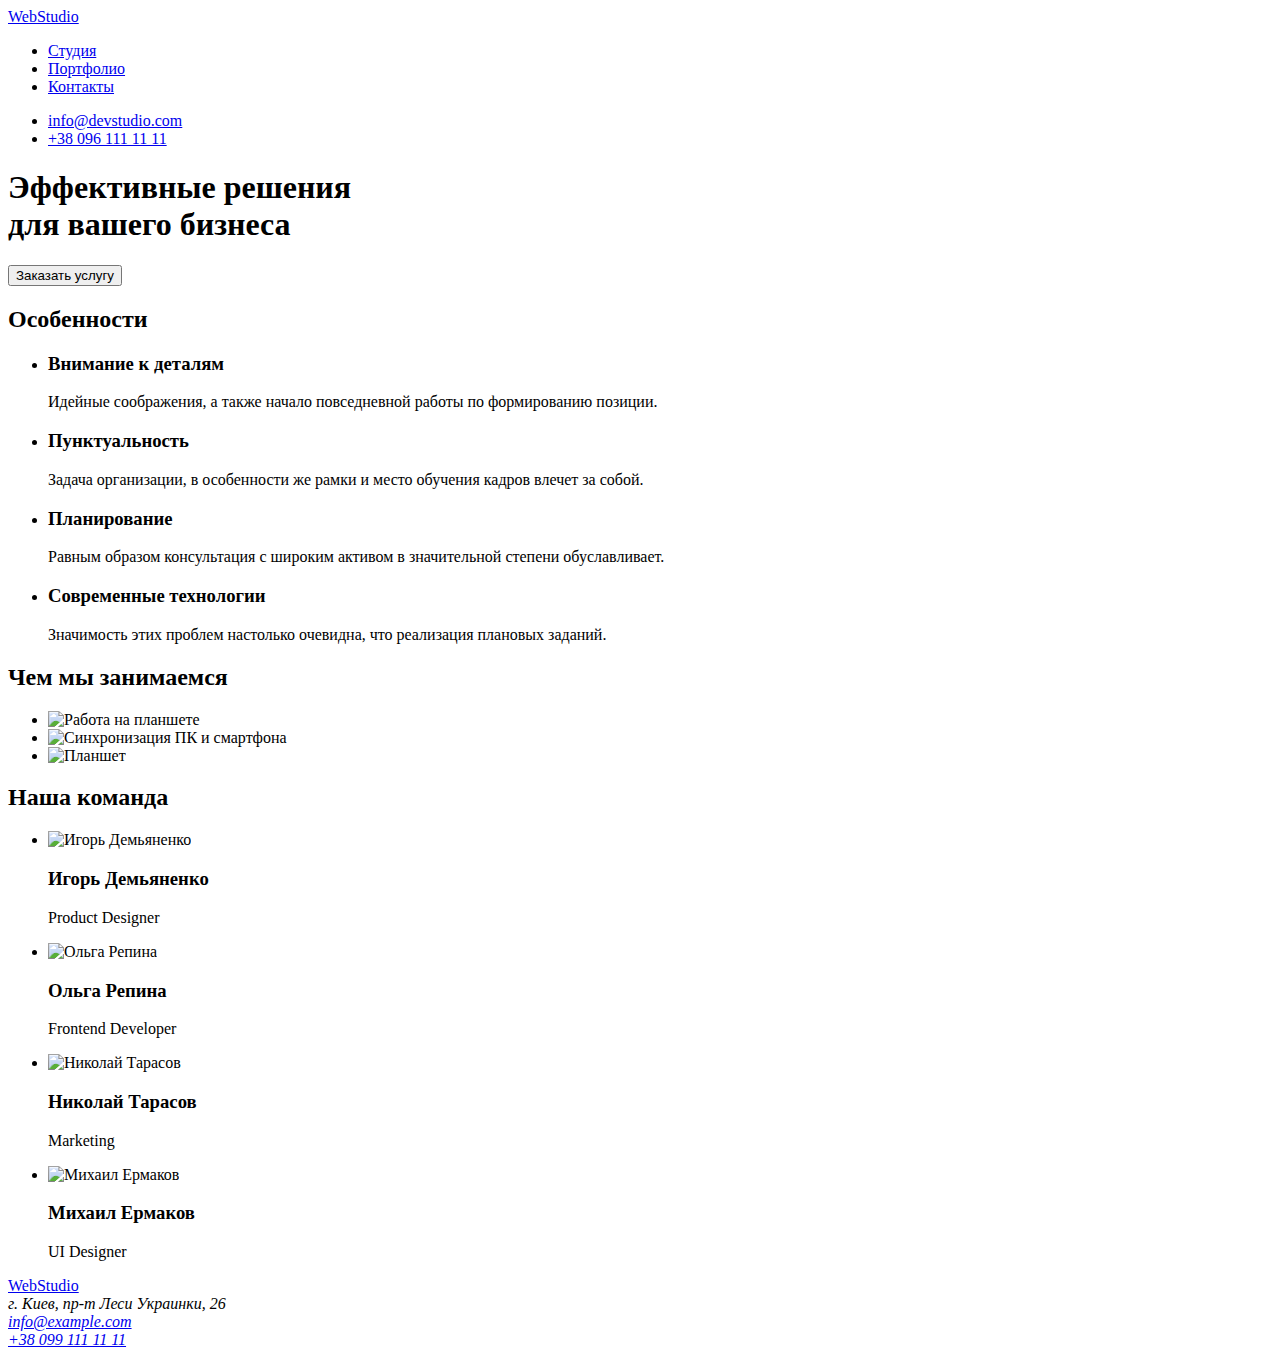
==== index.html @ f069e89f "Create index.html" ====
<!DOCTYPE html>
<html lang="ru">
<head>
    <meta charset="UTF-8">
    <meta http-equiv="X-UA-Compatible" content="IE=edge">
    <meta name="viewport" content="width=device-width, initial-scale=1.0">
    <title>Home Work 01</title>
</head>
<body>
    <!--хедер-->
    <header>
       <nav> 
           <a lang="en" href="/">WebStudio</a>
            <ul>
            <li><a href="/">Студия</a></li>
            <li><a href="/">Портфолио</a></li>
            <li><a href="/">Контакты</a></li>
            </ul>
        </nav>
        <ul>
            <li><a lang="en" href="mailto:info@devstudio.com">info@devstudio.com</a></li>
            <li><a href="tel:+380961111111">+38 096 111 11 11</a></li>
        </ul>
    </header>

    <!--уникальный контент-->
    <main>  

    <!-- баннер -->
    <div>
            <h1>Эффективные решения<br>
                для вашего бизнеса</h1>
            <button type="button">Заказать услугу</button>
    </div>

<!-- Особенности -->
    <section>
        <h2>Особенности</h2>
    <ul>
        <li>
            <h3>Внимание к деталям</h3>
            <p>Идейные соображения, а также начало повседневной работы по формированию позиции.</p>
        </li>
        <li>
            <h3>Пунктуальность</h3>
            <p>Задача организации, в особенности же рамки и место обучения кадров влечет за собой.</p>
        </li>
        <li>
            <h3>Планирование</h3>
            <p>Равным образом консультация с широким активом в значительной степени обуславливает.</p>
        </li>
        <li>
            <h3>Современные технологии</h3>
            <p>Значимость этих проблем настолько очевидна, что реализация плановых заданий.</p>
        </li>
    </ul>
    </section>

<!-- Чем мы занимаемся -->
    <section>
        <h2>Чем мы занимаемся</h2>
        <ul>
            <li>
                <img src="./images/box-1.jpeg" alt="Работа на планшете" width="370">
            </li>
            <li>
                <img src="./images/box-2.jpeg" alt="Синхронизация ПК и смартфона" width="370">
            </li>
            <li>
                <img src="./images/box-3.jpeg" alt="Планшет" width="370">
            </li>
        </ul>
    </section>

<!-- Наша команда -->
    <section>
        <h2>Наша команда</h2>
        <ul>
            <li>
                <img src="./images/img-1.jpeg" alt="Игорь Демьяненко" width="270">
                <h3>Игорь Демьяненко</h3>
                <p lang="en">Product Designer</p>
            </li>
            <li>
                <img src="./images/img-2.jpeg" alt="Ольга Репина" width="270">
                <h3>Ольга Репина</h3>
                <p lang="en">Frontend Developer</p>
            </li>
            <li>
                <img src="./images/img-3.jpeg" alt="Николай Тарасов" width="270">
                <h3>Николай Тарасов</h3>
                <p lang="en">Marketing</p>
            </li>
            <li>
                <img src="./images/img-4.jpeg" alt="Михаил Ермаков" width="270">
                <h3>Михаил Ермаков</h3>
                <p lang="en">UI Designer</p>
            </li>
        </ul>
    </section>
  </main>

    <!-- Подвал -->
    <footer>
        <a lang="en" href="/">WebStudio</a>
        <address>
            г. Киев, пр-т Леси Украинки, 26
        </address>
        <address>
            <a href="mailto:info@example.com">info@example.com</a><br>
            <a href="tel:+380991111111">+38 099 111 11 11</a>
        </address>
    </footer>


</body>
</html>
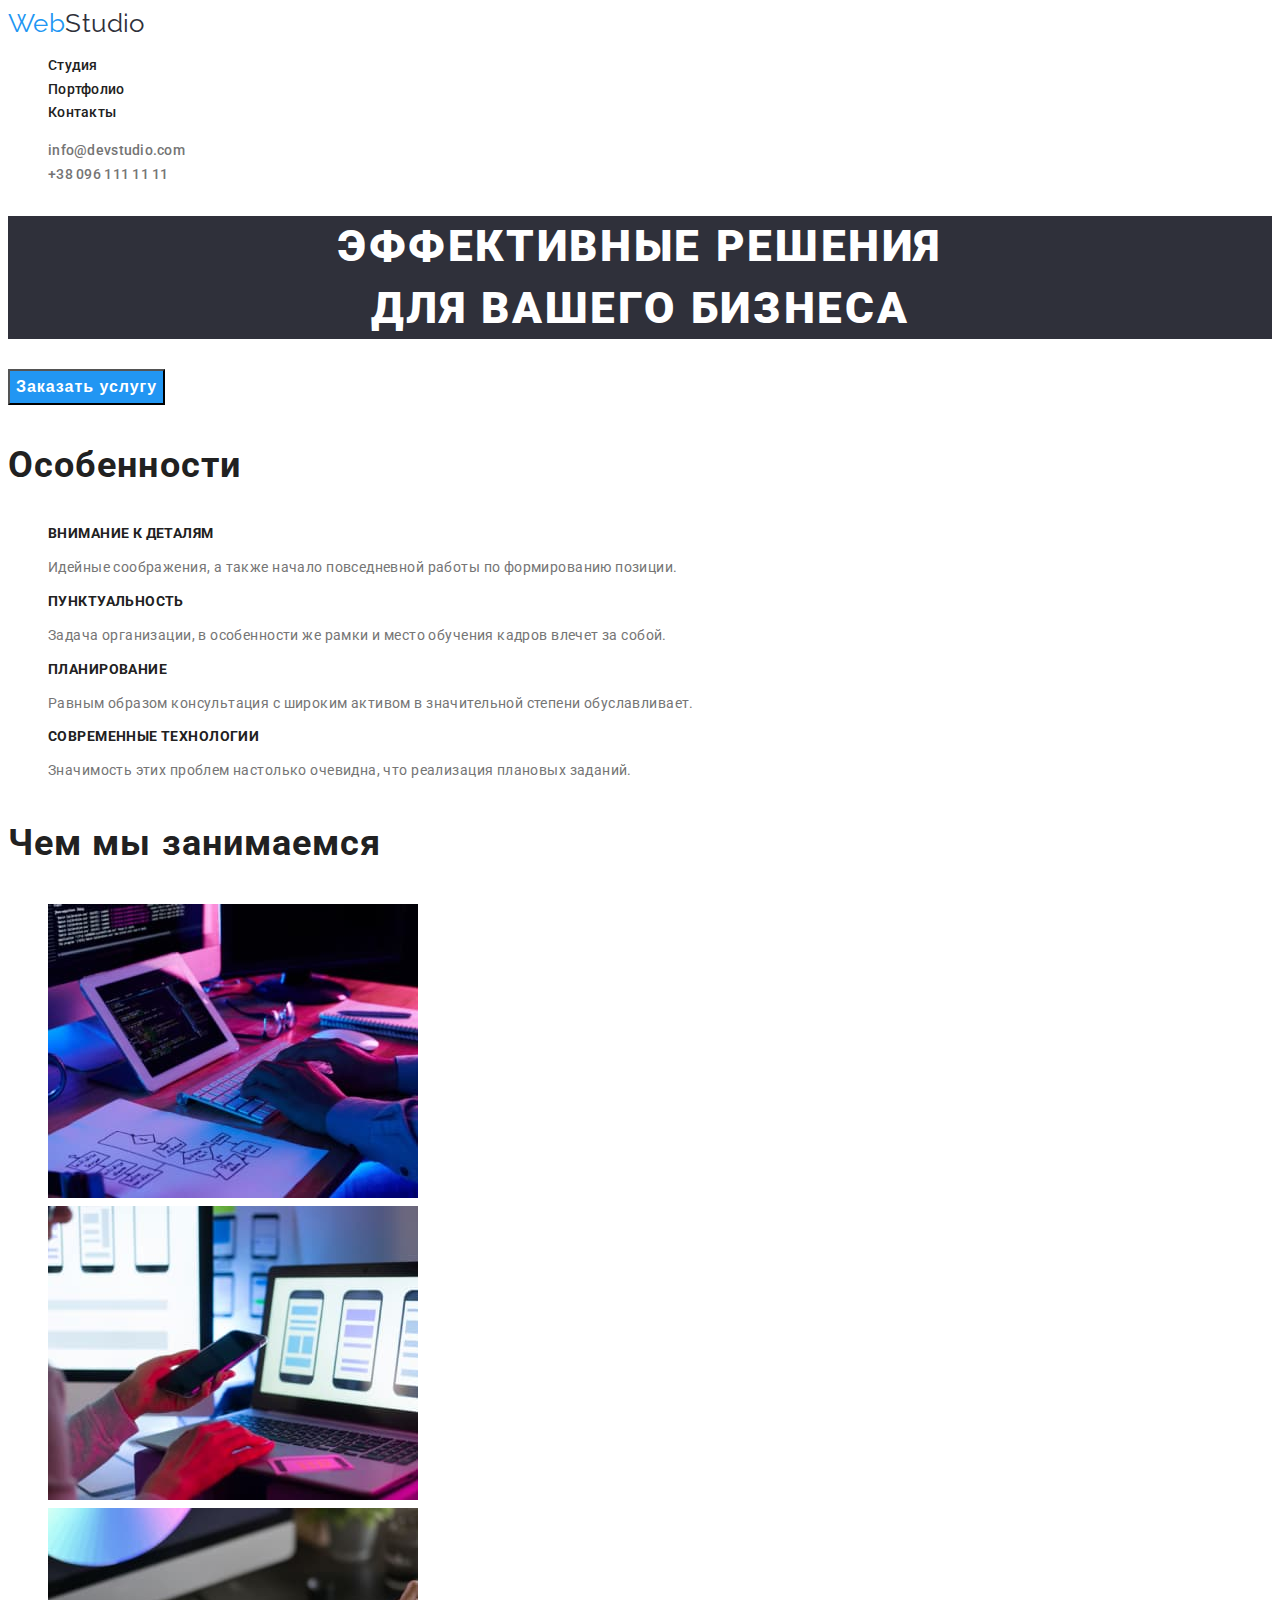
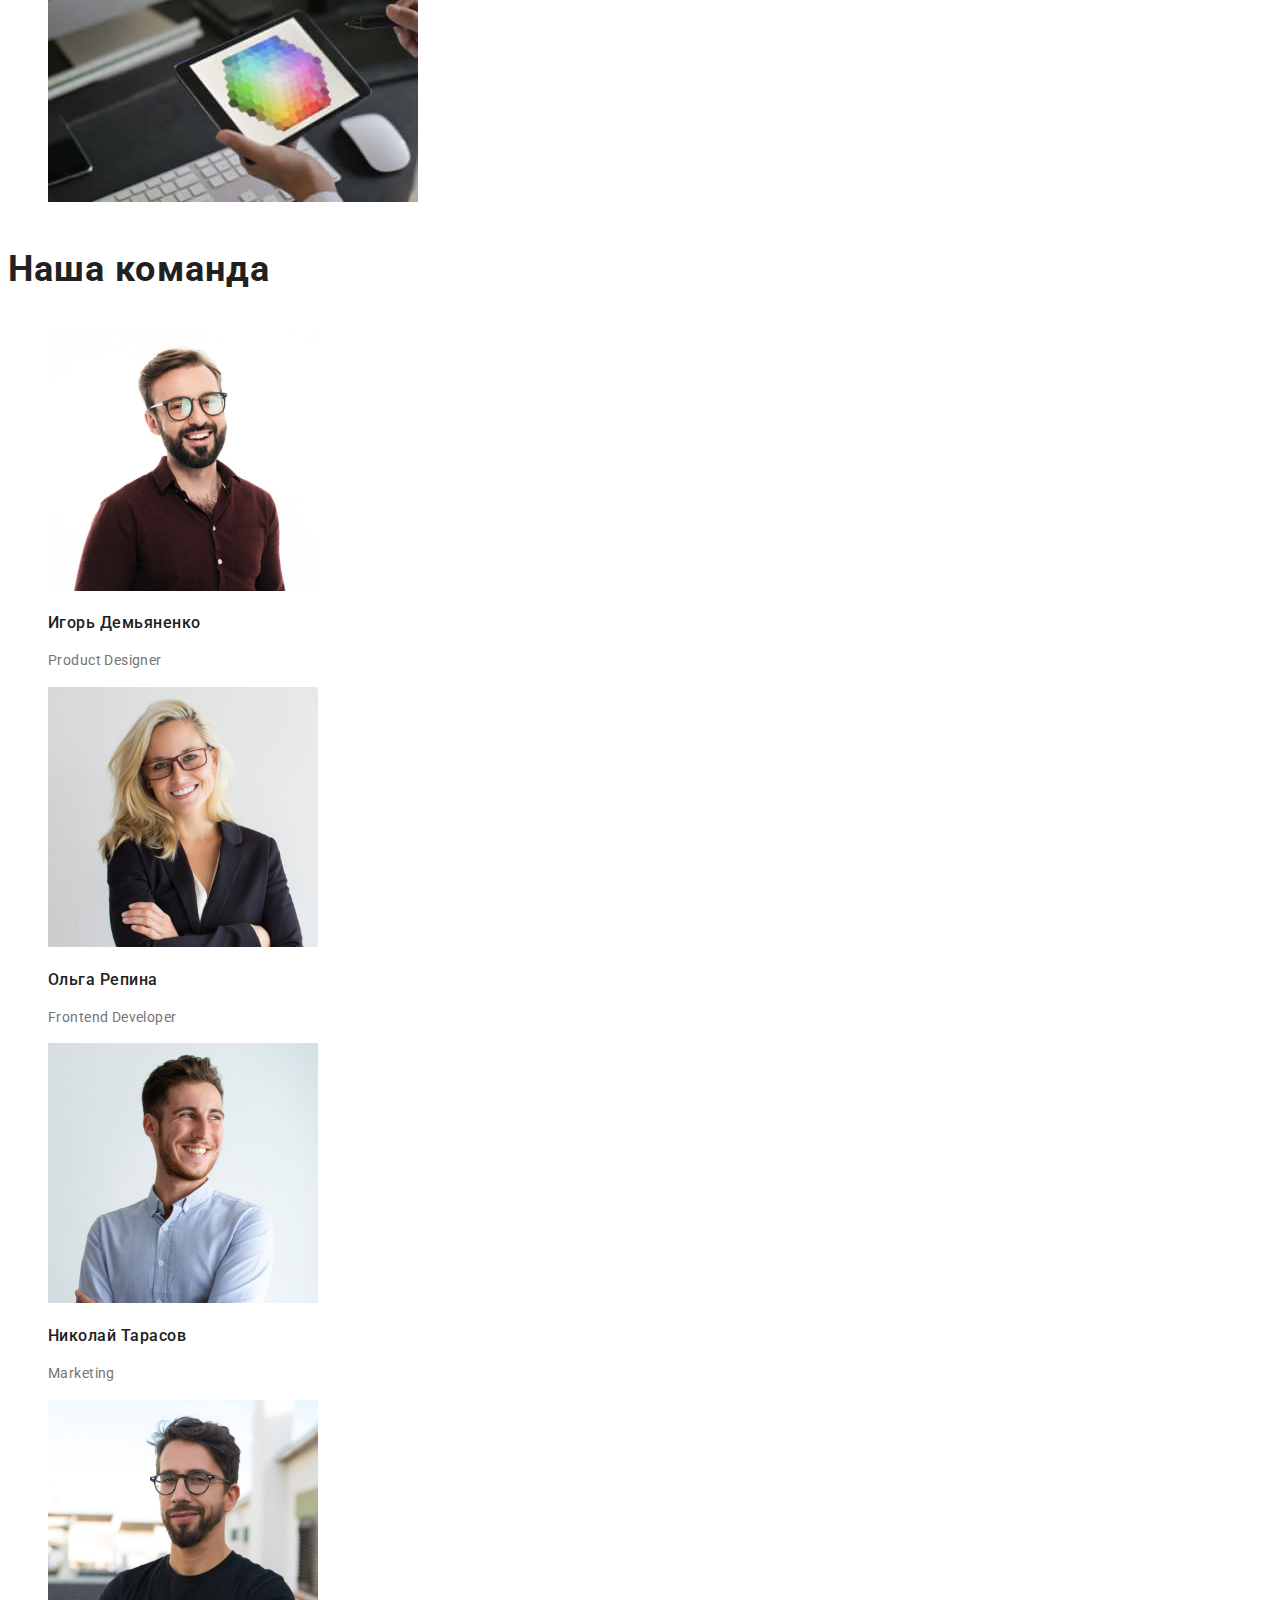
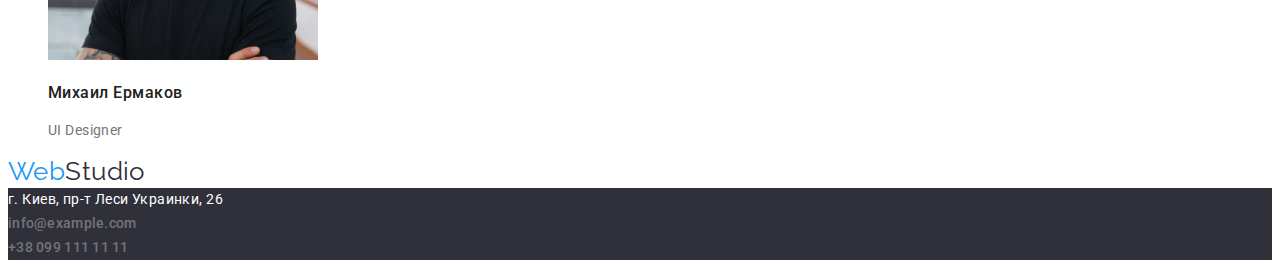
==== commit c9ad2fca: "создала стили" ====
--- a/index.html
+++ b/index.html
@@ -4,62 +4,65 @@
     <meta charset="UTF-8">
     <meta http-equiv="X-UA-Compatible" content="IE=edge">
     <meta name="viewport" content="width=device-width, initial-scale=1.0">
-    <title>Home Work 01</title>
+    <title>WebStudio студия дизайна</title>
+    <link href="https://fonts.googleapis.com/css2?family=Raleway:wght@700&family=Roboto:wght@400;500;700;900&display=swap"
+        rel="stylesheet">
+    <link rel="stylesheet" href="./styles/styles.css">
 </head>
 <body>
     <!--хедер-->
-    <header>
-       <nav> 
-           <a lang="en" href="/">WebStudio</a>
-            <ul>
-            <li><a href="/">Студия</a></li>
-            <li><a href="/">Портфолио</a></li>
-            <li><a href="/">Контакты</a></li>
+    <header class="header">
+       <nav class="nav"> 
+           <a class="logo" lang="en" href="index.html"><span>Web</span>Studio</a>
+            <ul class="nav-list">
+            <li><a class="nav-link" href="">Студия</a></li>
+            <li><a class="nav-link" href="./gallery.html">Портфолио</a></li>
+            <li><a class="nav-link" href="">Контакты</a></li>
             </ul>
         </nav>
-        <ul>
-            <li><a lang="en" href="mailto:info@devstudio.com">info@devstudio.com</a></li>
-            <li><a href="tel:+380961111111">+38 096 111 11 11</a></li>
+        <ul class="nav-contact">
+            <li><a class="nav-link" lang="en" href="mailto:info@devstudio.com">info@devstudio.com</a></li>
+            <li><a class="nav-link" href="tel:+380961111111">+38 096 111 11 11</a></li>
         </ul>
     </header>
 
     <!--уникальный контент-->
     <main>  
 
-    <!-- баннер -->
-    <div>
-            <h1>Эффективные решения<br>
+    <!-- баннер герой -->
+    <div class="banner">
+            <h1 class="title">Эффективные решения<br>
                 для вашего бизнеса</h1>
-            <button type="button">Заказать услугу</button>
+            <button class="bbutton" type="button">Заказать услугу</button>
     </div>
 
 <!-- Особенности -->
-    <section>
-        <h2>Особенности</h2>
-    <ul>
+    <section class="section">
+        <h2 class="section-title">Особенности</h2>
+    <ul class="list">
         <li>
-            <h3>Внимание к деталям</h3>
+            <h3 class="sec-title">Внимание к деталям</h3>
             <p>Идейные соображения, а также начало повседневной работы по формированию позиции.</p>
         </li>
         <li>
-            <h3>Пунктуальность</h3>
+            <h3 class="sec-title">Пунктуальность</h3>
             <p>Задача организации, в особенности же рамки и место обучения кадров влечет за собой.</p>
         </li>
         <li>
-            <h3>Планирование</h3>
+            <h3 class="sec-title">Планирование</h3>
             <p>Равным образом консультация с широким активом в значительной степени обуславливает.</p>
         </li>
         <li>
-            <h3>Современные технологии</h3>
+            <h3 class="sec-title">Современные технологии</h3>
             <p>Значимость этих проблем настолько очевидна, что реализация плановых заданий.</p>
         </li>
     </ul>
     </section>
 
 <!-- Чем мы занимаемся -->
-    <section>
-        <h2>Чем мы занимаемся</h2>
-        <ul>
+    <section class="section">
+        <h2 class="section-title">Чем мы занимаемся</h2>
+        <ul class="list">
             <li>
                 <img src="./images/box-1.jpeg" alt="Работа на планшете" width="370">
             </li>
@@ -73,27 +76,27 @@
     </section>
 
 <!-- Наша команда -->
-    <section>
-        <h2>Наша команда</h2>
-        <ul>
+    <section class="section">
+        <h2 class="section-title">Наша команда</h2>
+        <ul class="list">
             <li>
                 <img src="./images/img-1.jpeg" alt="Игорь Демьяненко" width="270">
-                <h3>Игорь Демьяненко</h3>
+                <h3 class="team-title">Игорь Демьяненко</h3>
                 <p lang="en">Product Designer</p>
             </li>
             <li>
                 <img src="./images/img-2.jpeg" alt="Ольга Репина" width="270">
-                <h3>Ольга Репина</h3>
+                <h3 class="team-title">Ольга Репина</h3>
                 <p lang="en">Frontend Developer</p>
             </li>
             <li>
                 <img src="./images/img-3.jpeg" alt="Николай Тарасов" width="270">
-                <h3>Николай Тарасов</h3>
+                <h3 class="team-title">Николай Тарасов</h3>
                 <p lang="en">Marketing</p>
             </li>
             <li>
                 <img src="./images/img-4.jpeg" alt="Михаил Ермаков" width="270">
-                <h3>Михаил Ермаков</h3>
+                <h3 class="team-title">Михаил Ермаков</h3>
                 <p lang="en">UI Designer</p>
             </li>
         </ul>
@@ -102,13 +105,13 @@
 
     <!-- Подвал -->
     <footer>
-        <a lang="en" href="/">WebStudio</a>
-        <address>
+        <a class="logo" lang="en" href="/"><span>Web</span>Studio</a>
+        <address class="contacts">
             г. Киев, пр-т Леси Украинки, 26
         </address>
-        <address>
-            <a href="mailto:info@example.com">info@example.com</a><br>
-            <a href="tel:+380991111111">+38 099 111 11 11</a>
+        <address class="contacts">
+            <a class="nav-link" href="mailto:info@example.com">info@example.com</a><br>
+            <a class="nav-link" href="tel:+380991111111">+38 099 111 11 11</a>
         </address>
     </footer>
 
--- a/styles/styles.css
+++ b/styles/styles.css
@@ -0,0 +1,163 @@
+:root {
+  --brand-color: #2196f3;
+  --brand-color-secondary: #2f303a;
+  --brand-color-third: #212121;
+  --text-color: #757575;
+  --brand-white: #ffffff;
+}
+/* общие стили */
+body {
+  font-family: "roboto", Arial, sans-serif;
+  font-style: normal;
+  font-weight: 400;
+  font-size: 14px;
+  line-height: 1.7;
+  letter-spacing: 0.03em;
+  color: var(--text-color);
+  background-color: var(--brand-white);
+}
+
+/* Главная страница */
+
+/* удаляю подчеркивания в тексте/ссылках */
+.logo,
+.nav-link,
+.contacts {
+  text-decoration: none;
+}
+
+/* удаляю маркеры в списках  */
+.nav-list,
+.nav-contact,
+.list {
+  list-style: none;
+}
+
+/* хедер */
+
+/* стиль лого */
+.logo {
+  font-family: "Raleway";
+  font-style: normal;
+  font-weight: 400;
+  font-size: 26px;
+  line-height: 1.2;
+  color: var(--brand-color-secondary);
+}
+.logo > span {
+  color: var(--brand-color);
+}
+/* цвета ссылок в навигации меню */
+.nav-contact .nav-link {
+  color: var(--text-color);
+}
+.nav-link {
+  font-family: Roboto;
+  font-style: normal;
+  font-weight: 500;
+  font-size: 14px;
+  line-height: 1.14;
+  letter-spacing: 0.02em;
+  color: var(--brand-color-third);
+  text-decoration: none;
+  cursor: pointer;
+}
+
+/* баннер герой*/
+.title {
+  font-weight: 900;
+  font-size: 44px;
+  line-height: 1.4;
+  text-align: center;
+  letter-spacing: 0.06em;
+  text-transform: uppercase;
+  color: var(--brand-white);
+  background-color: var(--brand-color-secondary);
+}
+.bbutton {
+  background-color: var(--brand-color);
+  font-weight: 700;
+  font-size: 16px;
+  line-height: 1.9;
+  letter-spacing: 0.06em;
+  color: var(--brand-white);
+  cursor: pointer;
+}
+/* особенности */
+.sec-title {
+  font-weight: 700;
+  font-size: 14px;
+  line-height: 1.14;
+  letter-spacing: 0.03em;
+  text-transform: uppercase;
+  color: var(--brand-color-third);
+}
+/* чем мы занимаемся */
+.section-title {
+  font-weight: bold;
+  font-size: 36px;
+  line-height: 1, 16;
+  letter-spacing: 0.03em;
+  color: var(--brand-color-third);
+}
+/* наша команда */
+.team-title {
+  font-weight: 500;
+  font-size: 16px;
+  line-height: 1.18;
+  letter-spacing: 0.03em;
+  color: var(--brand-color-third);
+}
+/* подвал */
+.contacts {
+  font-style: normal;
+  font-weight: 400;
+  font-size: 14px;
+  line-height: 1.71;
+  letter-spacing: 0.03em;
+  color: var(--brand-white);
+  background-color: var(--brand-color-secondary);
+}
+.contacts > .nav-link {
+  color: var(--text-color);
+}
+
+/* ссылки при наведении */
+.nav-link:hover,
+.nav-link:focus,
+.nav-link:active {
+  color: var(--brand-color);
+  cursor: pointer;
+}
+
+/* Страница портфолио */
+
+/* удаляю подчеркивания в тексте/ссылках */
+.filtr-link,
+.portfolio-link {
+  text-decoration: none;
+}
+
+.filtr-link {
+  font-weight: 500;
+  font-size: 16px;
+  line-height: 1.63;
+  letter-spacing: 0.03em;
+  color: var(--brand-color-third);
+}
+.filtr-link:active,
+.filtr-link:hover,
+.filtr-link:focus {
+  background-color: var(--brand-color);
+  color: var(--brand-white);
+}
+.portfolio-link {
+  color: inherit;
+}
+.portfolio-title {
+  font-weight: 700;
+  font-size: 18px;
+  line-height: 2;
+  letter-spacing: 0.06em;
+  color: var(--brand-color-third);
+}
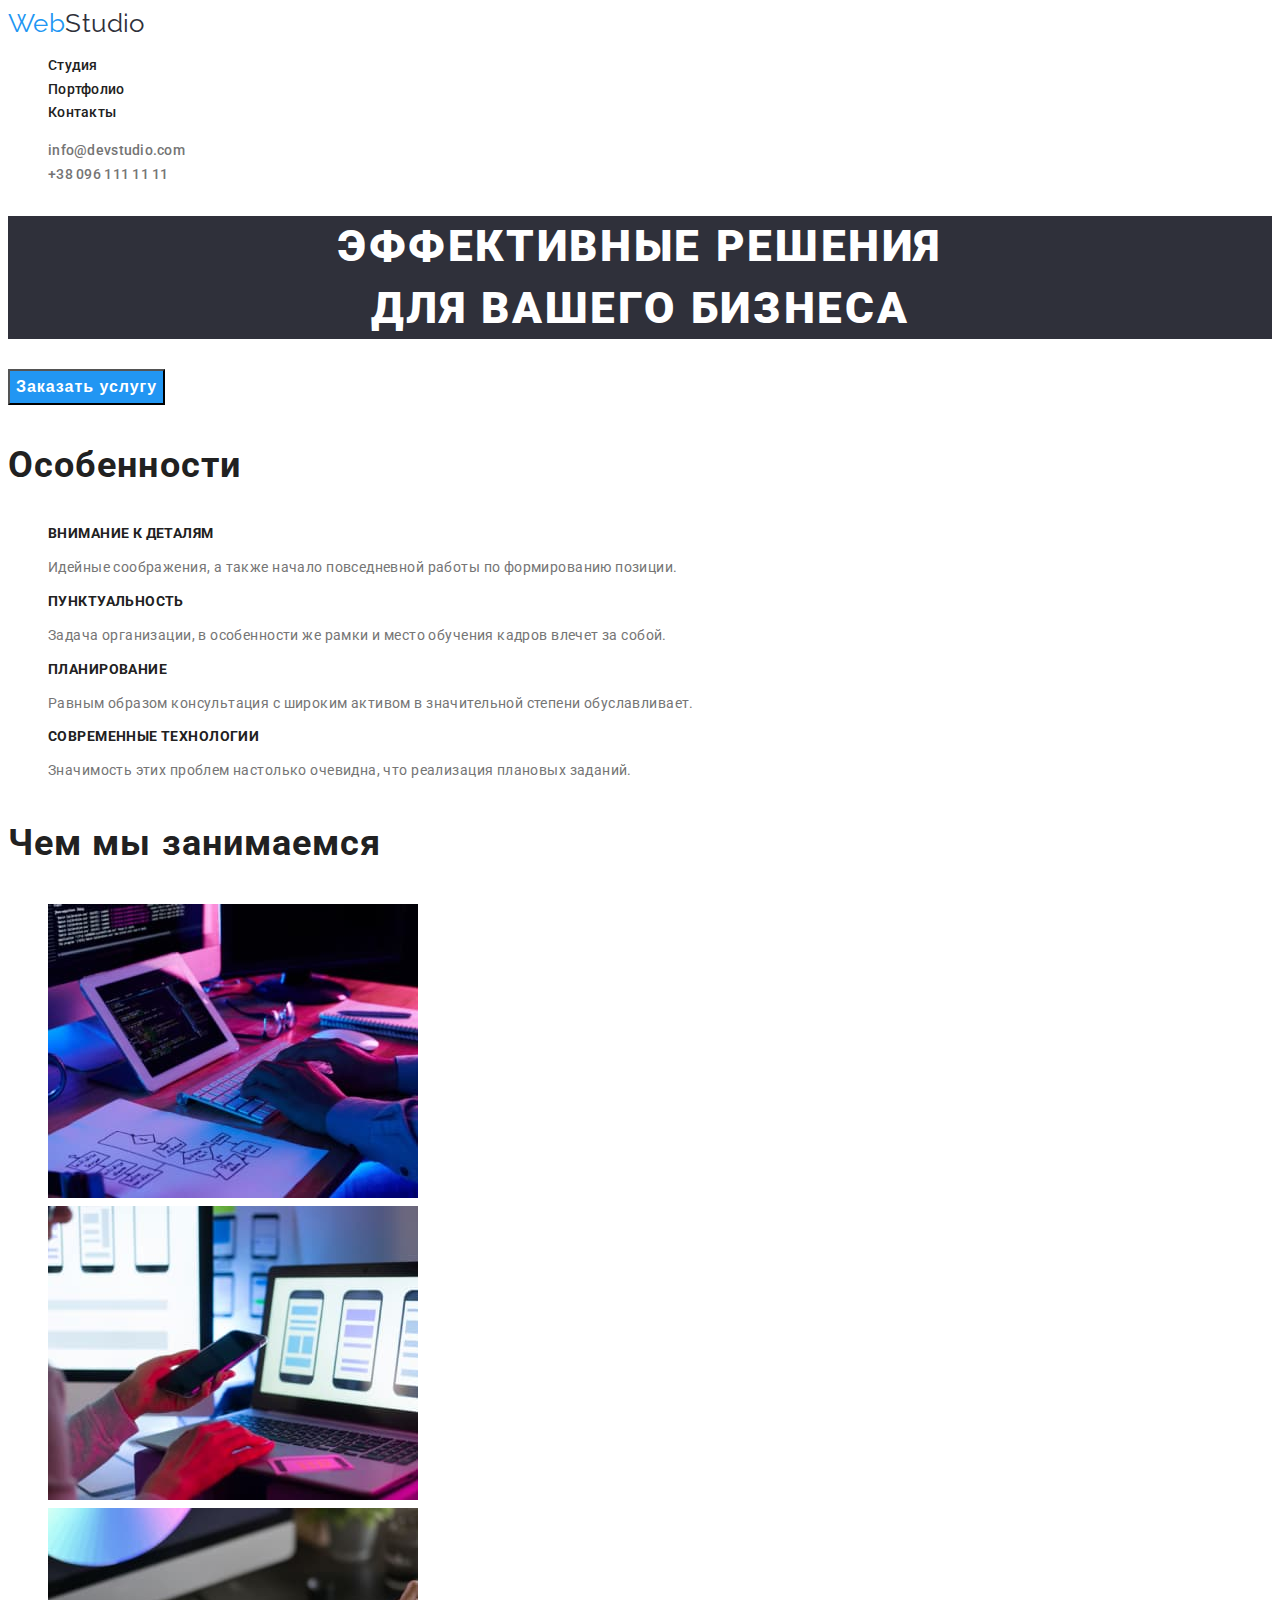
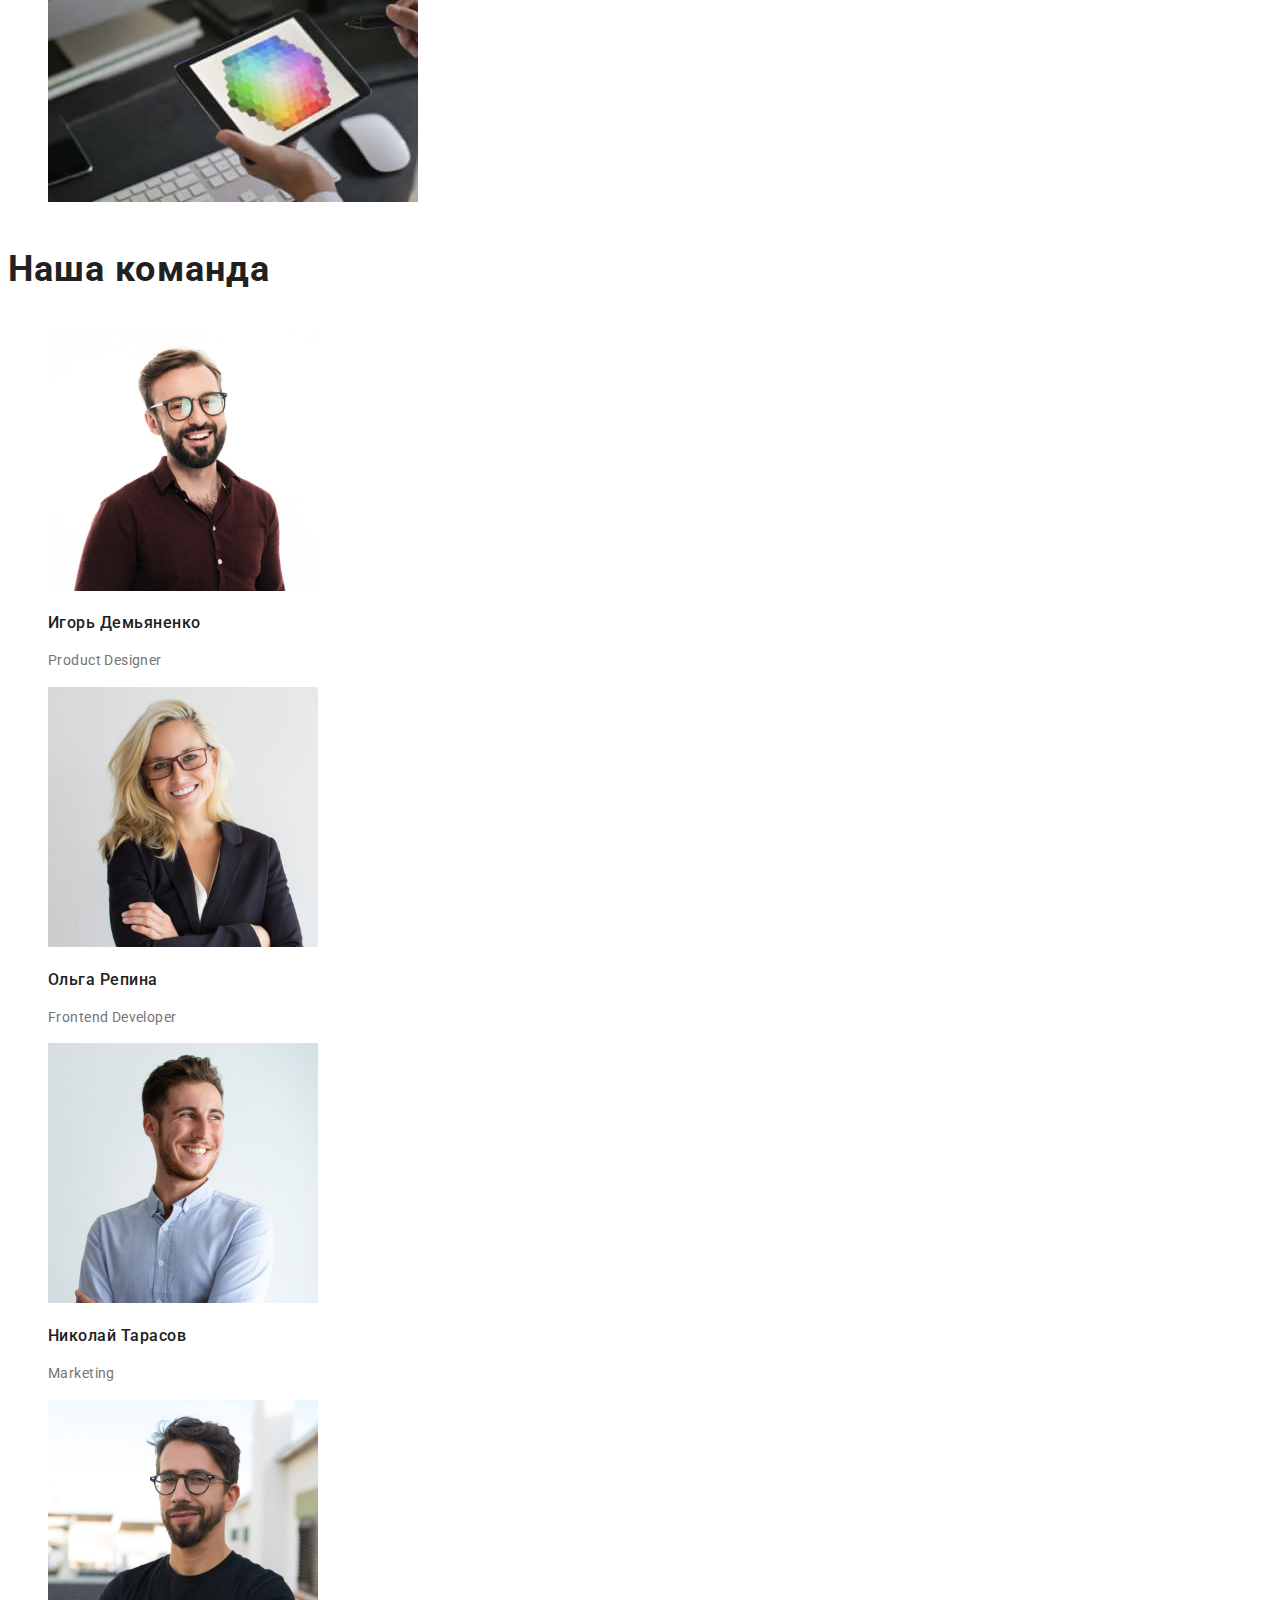
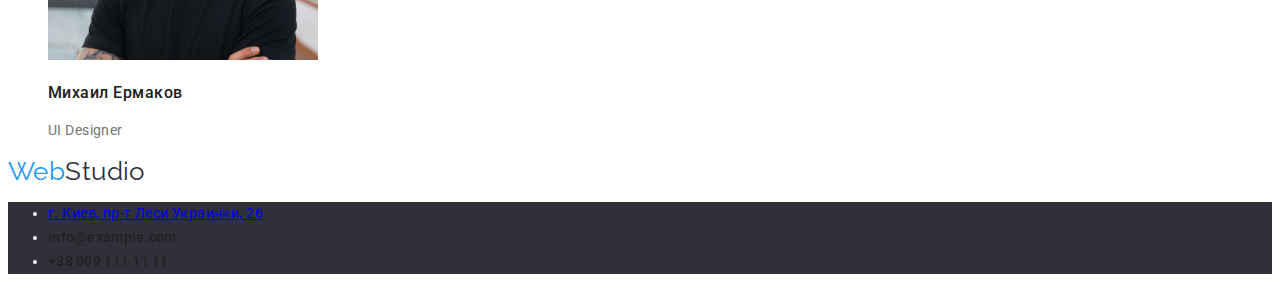
==== commit cb56a737: "Update index.html" ====
--- a/index.html
+++ b/index.html
@@ -16,7 +16,7 @@
            <a class="logo" lang="en" href="index.html"><span>Web</span>Studio</a>
             <ul class="nav-list">
             <li><a class="nav-link" href="">Студия</a></li>
-            <li><a class="nav-link" href="./gallery.html">Портфолио</a></li>
+            <li><a class="nav-link" href="./portfolio.html">Портфолио</a></li>
             <li><a class="nav-link" href="">Контакты</a></li>
             </ul>
         </nav>
@@ -30,11 +30,11 @@
     <main>  
 
     <!-- баннер герой -->
-    <div class="banner">
+    <section class="banner">
             <h1 class="title">Эффективные решения<br>
                 для вашего бизнеса</h1>
             <button class="bbutton" type="button">Заказать услугу</button>
-    </div>
+    </section>
 
 <!-- Особенности -->
     <section class="section">
@@ -107,11 +107,12 @@
     <footer>
         <a class="logo" lang="en" href="/"><span>Web</span>Studio</a>
         <address class="contacts">
-            г. Киев, пр-т Леси Украинки, 26
-        </address>
-        <address class="contacts">
-            <a class="nav-link" href="mailto:info@example.com">info@example.com</a><br>
-            <a class="nav-link" href="tel:+380991111111">+38 099 111 11 11</a>
+            <ul>
+                <li><a href="/">г. Киев, пр-т Леси Украинки, 26</a></li>
+                <li><a class="nav-link" href="mailto:info@example.com">info@example.com</a></li>
+                <li><a class="nav-link" href="tel:+380991111111">+38 099 111 11 11</a></li>
+            </ul>
+            
         </address>
     </footer>
 
--- a/styles/styles.css
+++ b/styles/styles.css
@@ -161,3 +161,8 @@
   letter-spacing: 0.06em;
   color: var(--brand-color-third);
 }
+.portfolio-title:active,
+.portfolio-title:hover,
+.portfolio-title:focus {
+  color: var(--brand-color);
+}
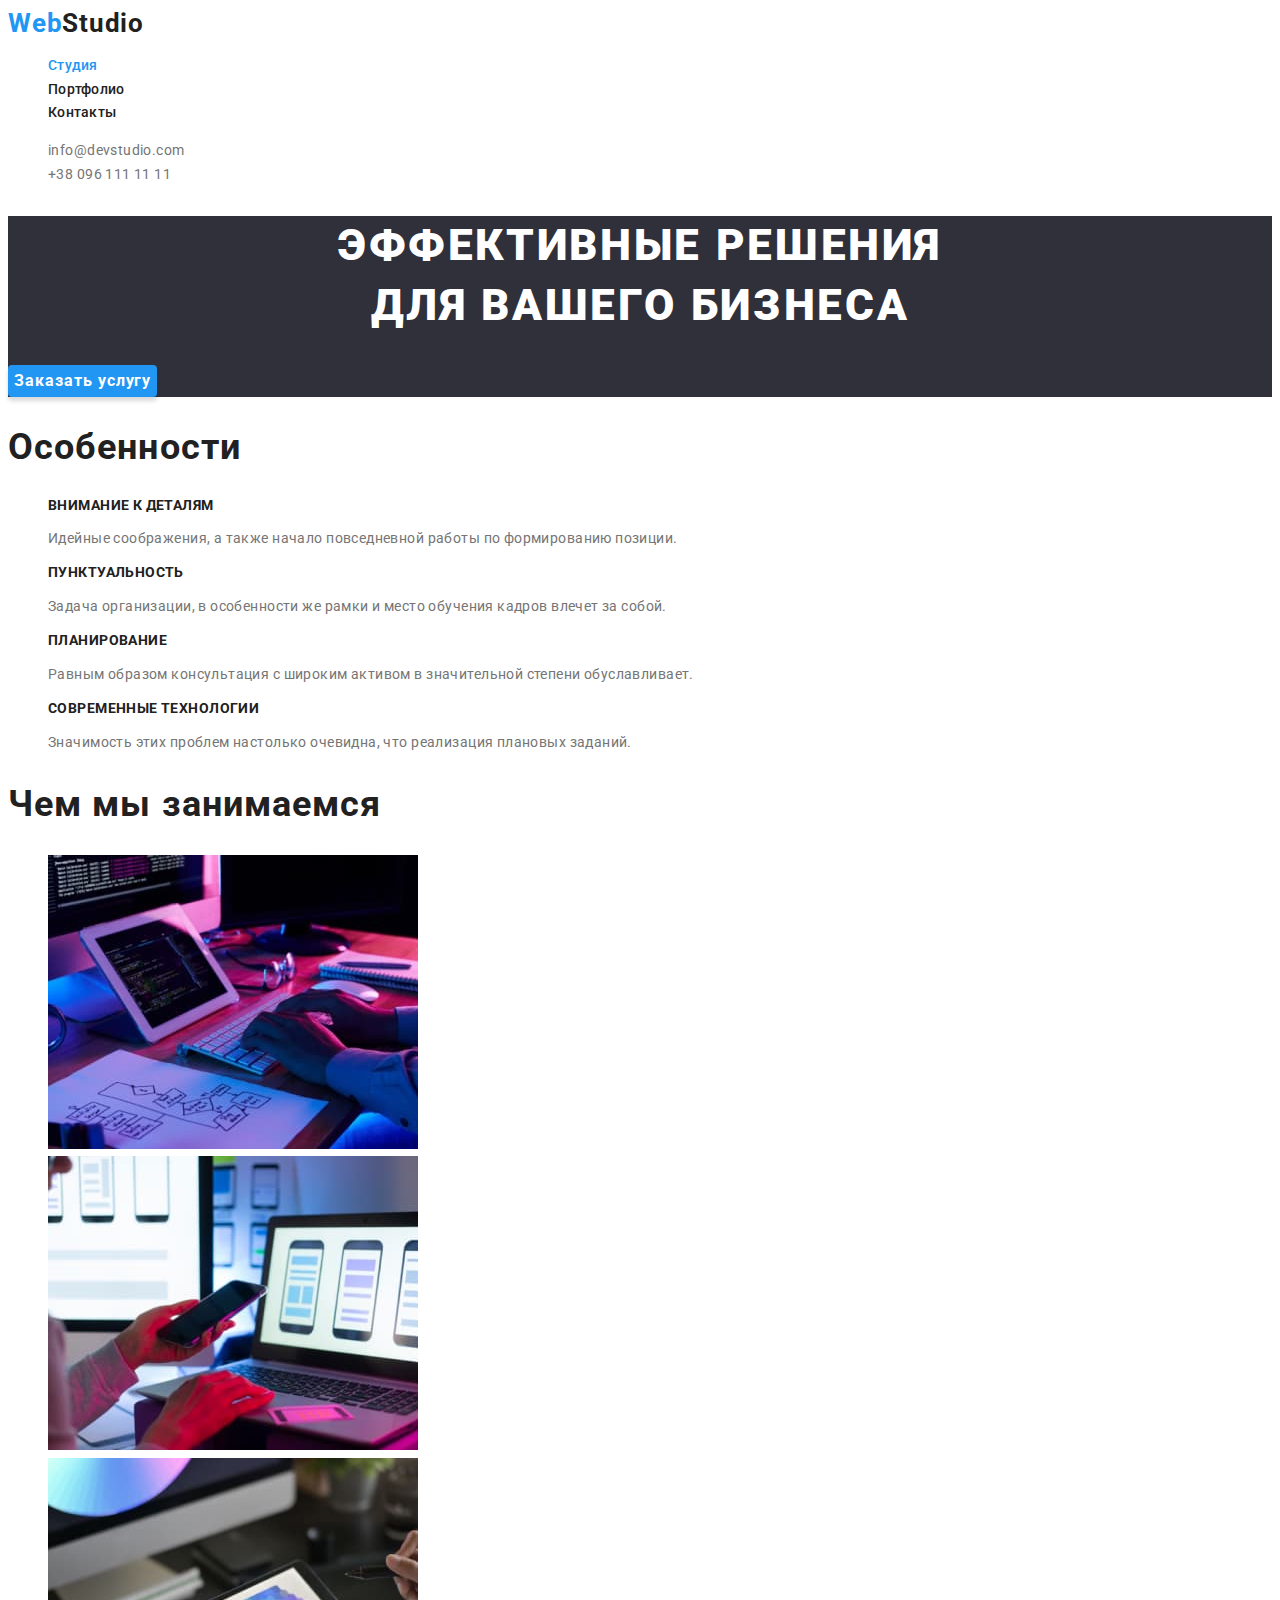
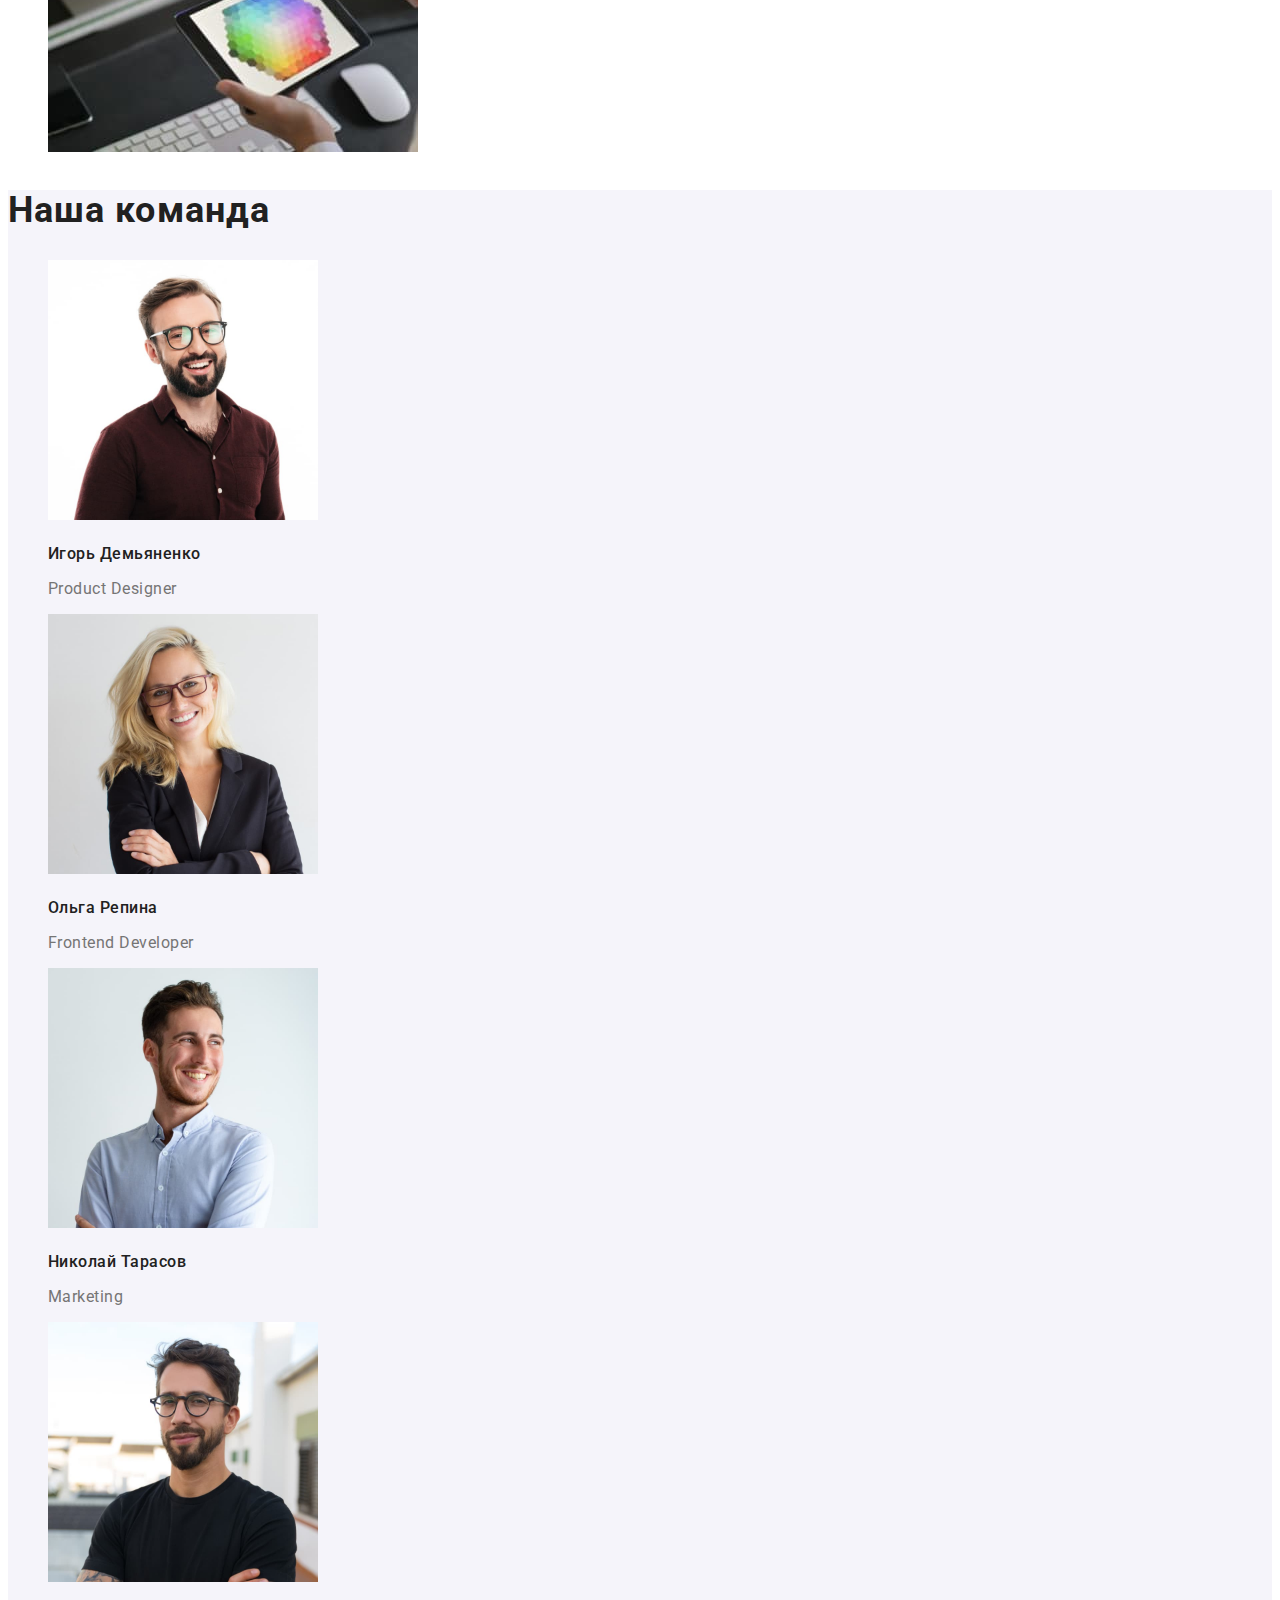
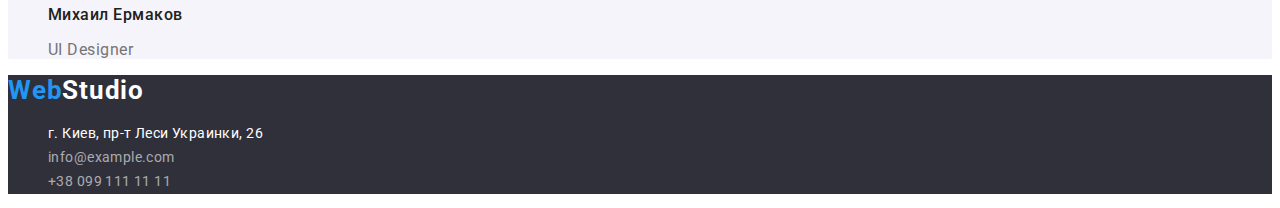
==== commit e8c3d53b: "Update index.html" ====
--- a/index.html
+++ b/index.html
@@ -7,22 +7,22 @@
     <title>WebStudio студия дизайна</title>
     <link href="https://fonts.googleapis.com/css2?family=Raleway:wght@700&family=Roboto:wght@400;500;700;900&display=swap"
         rel="stylesheet">
-    <link rel="stylesheet" href="./styles/styles.css">
+    <link rel="stylesheet" href="./css/styles.css">
 </head>
 <body>
     <!--хедер-->
     <header class="header">
-       <nav class="nav"> 
+       <nav class="navmenu"> 
            <a class="logo" lang="en" href="index.html"><span>Web</span>Studio</a>
-            <ul class="nav-list">
-            <li><a class="nav-link" href="">Студия</a></li>
-            <li><a class="nav-link" href="./portfolio.html">Портфолио</a></li>
-            <li><a class="nav-link" href="">Контакты</a></li>
+            <ul class="list">
+            <li><a class="link current" href="index.html">Студия</a></li>
+            <li><a class="link" href="./portfolio.html">Портфолио</a></li>
+            <li><a class="link" href="">Контакты</a></li>
             </ul>
         </nav>
-        <ul class="nav-contact">
-            <li><a class="nav-link" lang="en" href="mailto:info@devstudio.com">info@devstudio.com</a></li>
-            <li><a class="nav-link" href="tel:+380961111111">+38 096 111 11 11</a></li>
+        <ul class="list">
+            <li><a class="link" lang="en" href="mailto:info@devstudio.com">info@devstudio.com</a></li>
+            <li><a class="link" href="tel:+380961111111">+38 096 111 11 11</a></li>
         </ul>
     </header>
 
@@ -33,35 +33,35 @@
     <section class="banner">
             <h1 class="title">Эффективные решения<br>
                 для вашего бизнеса</h1>
-            <button class="bbutton" type="button">Заказать услугу</button>
+            <button class="order" type="button">Заказать услугу</button>
     </section>
 
 <!-- Особенности -->
     <section class="section">
-        <h2 class="section-title">Особенности</h2>
+        <h2 class="title">Особенности</h2>
     <ul class="list">
         <li>
-            <h3 class="sec-title">Внимание к деталям</h3>
-            <p>Идейные соображения, а также начало повседневной работы по формированию позиции.</p>
+            <h3 class="title h3">Внимание к деталям</h3>
+            <p  class="text">Идейные соображения, а также начало повседневной работы по формированию позиции.</p>
         </li>
         <li>
-            <h3 class="sec-title">Пунктуальность</h3>
-            <p>Задача организации, в особенности же рамки и место обучения кадров влечет за собой.</p>
+            <h3 class="title h3">Пунктуальность</h3>
+            <p  class="text">Задача организации, в особенности же рамки и место обучения кадров влечет за собой.</p>
         </li>
         <li>
-            <h3 class="sec-title">Планирование</h3>
-            <p>Равным образом консультация с широким активом в значительной степени обуславливает.</p>
+            <h3 class="title h3">Планирование</h3>
+            <p  class="text">Равным образом консультация с широким активом в значительной степени обуславливает.</p>
         </li>
         <li>
-            <h3 class="sec-title">Современные технологии</h3>
-            <p>Значимость этих проблем настолько очевидна, что реализация плановых заданий.</p>
+            <h3 class="title h3">Современные технологии</h3>
+            <p  class="text">Значимость этих проблем настолько очевидна, что реализация плановых заданий.</p>
         </li>
     </ul>
     </section>
 
 <!-- Чем мы занимаемся -->
     <section class="section">
-        <h2 class="section-title">Чем мы занимаемся</h2>
+        <h2 class="title">Чем мы занимаемся</h2>
         <ul class="list">
             <li>
                 <img src="./images/box-1.jpeg" alt="Работа на планшете" width="370">
@@ -76,41 +76,41 @@
     </section>
 
 <!-- Наша команда -->
-    <section class="section">
-        <h2 class="section-title">Наша команда</h2>
+    <section class="section  team">
+        <h2 class="title">Наша команда</h2>
         <ul class="list">
             <li>
                 <img src="./images/img-1.jpeg" alt="Игорь Демьяненко" width="270">
                 <h3 class="team-title">Игорь Демьяненко</h3>
-                <p lang="en">Product Designer</p>
+                <p class="text" lang="en">Product Designer</p>
             </li>
             <li>
                 <img src="./images/img-2.jpeg" alt="Ольга Репина" width="270">
                 <h3 class="team-title">Ольга Репина</h3>
-                <p lang="en">Frontend Developer</p>
+                <p class="text" lang="en">Frontend Developer</p>
             </li>
             <li>
                 <img src="./images/img-3.jpeg" alt="Николай Тарасов" width="270">
                 <h3 class="team-title">Николай Тарасов</h3>
-                <p lang="en">Marketing</p>
+                <p class="text" lang="en">Marketing</p>
             </li>
             <li>
                 <img src="./images/img-4.jpeg" alt="Михаил Ермаков" width="270">
                 <h3 class="team-title">Михаил Ермаков</h3>
-                <p lang="en">UI Designer</p>
+                <p class="text" lang="en">UI Designer</p>
             </li>
         </ul>
     </section>
   </main>
 
     <!-- Подвал -->
-    <footer>
+    <footer class="footer">
         <a class="logo" lang="en" href="/"><span>Web</span>Studio</a>
         <address class="contacts">
-            <ul>
-                <li><a href="/">г. Киев, пр-т Леси Украинки, 26</a></li>
-                <li><a class="nav-link" href="mailto:info@example.com">info@example.com</a></li>
-                <li><a class="nav-link" href="tel:+380991111111">+38 099 111 11 11</a></li>
+            <ul class="list">
+                <li><a class="street" href="/">г. Киев, пр-т Леси Украинки, 26</a></li>
+                <li><a class="link" href="mailto:info@example.com">info@example.com</a></li>
+                <li><a class="link" href="tel:+380991111111">+38 099 111 11 11</a></li>
             </ul>
             
         </address>
--- a/css/styles.css
+++ b/css/styles.css
@@ -0,0 +1,205 @@
+:root {
+  --brand-color: #2196f3;
+  --brand-color-secondary: #2f303a;
+  --brand-color-third: #212121;
+  --text-color: #757575;
+  --brand-white: #ffffff;
+}
+/* общие стили */
+body {
+  font-family: "Roboto", sans-serif;
+  font-style: normal;
+  font-weight: 400;
+  font-size: 14px;
+  line-height: 1.7;
+  letter-spacing: 0.03em;
+  color: var(--text-color);
+  background-color: var(--brand-white);
+}
+
+/* Главная страница */
+/* удаляю подчеркивания в тексте/ссылках */
+.link,
+.street,
+.logo,
+address {
+  text-decoration: none;
+  color: inherit;
+  font-family: inherit;
+  font-style: inherit;
+}
+.list {
+  list-style: none;
+}
+button {
+  cursor: pointer;
+}
+/* оформление логотипа  */
+
+.logo {
+  font-weight: bold;
+  font-size: 26px;
+  line-height: 1.19;
+  letter-spacing: 0.03em;
+  color: var(--brand-color-third);
+}
+.logo span {
+  color: var(--brand-color);
+}
+
+/* оформление меню хедера */
+.navmenu .link {
+  font-weight: 500;
+  font-size: 14px;
+  line-height: 16px;
+  letter-spacing: 0.02em;
+  color: var(--brand-color-third);
+}
+.header .link:active,
+.header .link:focus,
+.header .link:hover {
+  color: var(--brand-color);
+  cursor: pointer;
+}
+.link.current {
+  color: var(--brand-color);
+}
+
+/* Оформление Баннера  */
+.banner {
+  background-color: var(--brand-color-secondary);
+}
+/* заголовок баннера  */
+.banner .title {
+  font-weight: 900;
+  font-size: 44px;
+  line-height: 1.36;
+
+  text-align: center;
+  letter-spacing: 0.06em;
+  text-transform: uppercase;
+  color: var(--brand-white);
+}
+/* кнопка заказать на баннере  */
+.banner .order {
+  font-family: inherit;
+  font-weight: bold;
+  font-size: 16px;
+  line-height: 1.88;
+
+  align-items: center;
+  text-align: center;
+  letter-spacing: 0.06em;
+  color: var(--brand-white);
+
+  background-color: var(--brand-color);
+  box-shadow: 0px 4px 4px rgba(0, 0, 0, 0.15);
+  border-radius: 4px;
+  border: transparent;
+}
+
+/* Главный заголовок секций */
+.section .title {
+  font-weight: bold;
+  font-size: 36px;
+  line-height: 1.12;
+  letter-spacing: 0.03em;
+  color: var(--brand-color-third);
+}
+
+/* секция Особенности  */
+/* заголовки  */
+.section .title.h3 {
+  font-weight: bold;
+  font-size: 14px;
+  line-height: 1.14;
+  letter-spacing: 0.03em;
+  text-transform: uppercase;
+  color: var(--brand-color-third);
+}
+
+/* секция Чем мы занимаемся  */
+/* -  */
+
+/* секция Наша Команда  */
+
+.section.team {
+  background-color: #f5f4fa;
+}
+.team-title {
+  font-weight: 500;
+  font-size: 16px;
+  line-height: 1.19;
+  letter-spacing: 0.03em;
+  color: var(--brand-color-third);
+}
+.section.team .text {
+  font-size: 16px;
+  line-height: 1.19;
+  letter-spacing: 0.03em;
+
+  color: #757575;
+}
+
+/* футер  */
+.footer {
+  background-color: var(--brand-color-secondary);
+}
+.footer .logo {
+  color: var(--brand-white);
+}
+.footer .list {
+  font-size: 14px;
+  line-height: 1.72;
+
+  letter-spacing: 0.03em;
+  color: var(--brand-white);
+}
+.footer .link {
+  color: rgba(255, 255, 255, 0.6);
+}
+.footer .link:hover,
+.footer .link:active,
+.footer .link:focus {
+  color: var(--brand-color);
+}
+
+/* Страница Портфолио  */
+
+/* Фильтра  */
+.filtrs .link {
+  background: #f5f4fa;
+  border-radius: 4px;
+  border: transparent;
+
+  font-weight: 500;
+  font-size: 16px;
+  line-height: 1.63;
+
+  letter-spacing: 0.03em;
+  color: var(--brand-color-third);
+}
+.filtrs .link:active,
+.filtrs .link:focus,
+.filtrs .link:hover {
+  background-color: var(--brand-color);
+  color: var(--brand-white);
+}
+
+/* Портфолио список  */
+.portfolio .title {
+  font-weight: bold;
+  font-size: 18px;
+  line-height: 2;
+
+  letter-spacing: 0.06em;
+  color: var(--brand-color-third);
+}
+.portfolio .text {
+  font-size: 16px;
+  line-height: 1.87;
+
+  letter-spacing: 0.03em;
+
+  color: #757575;
+}
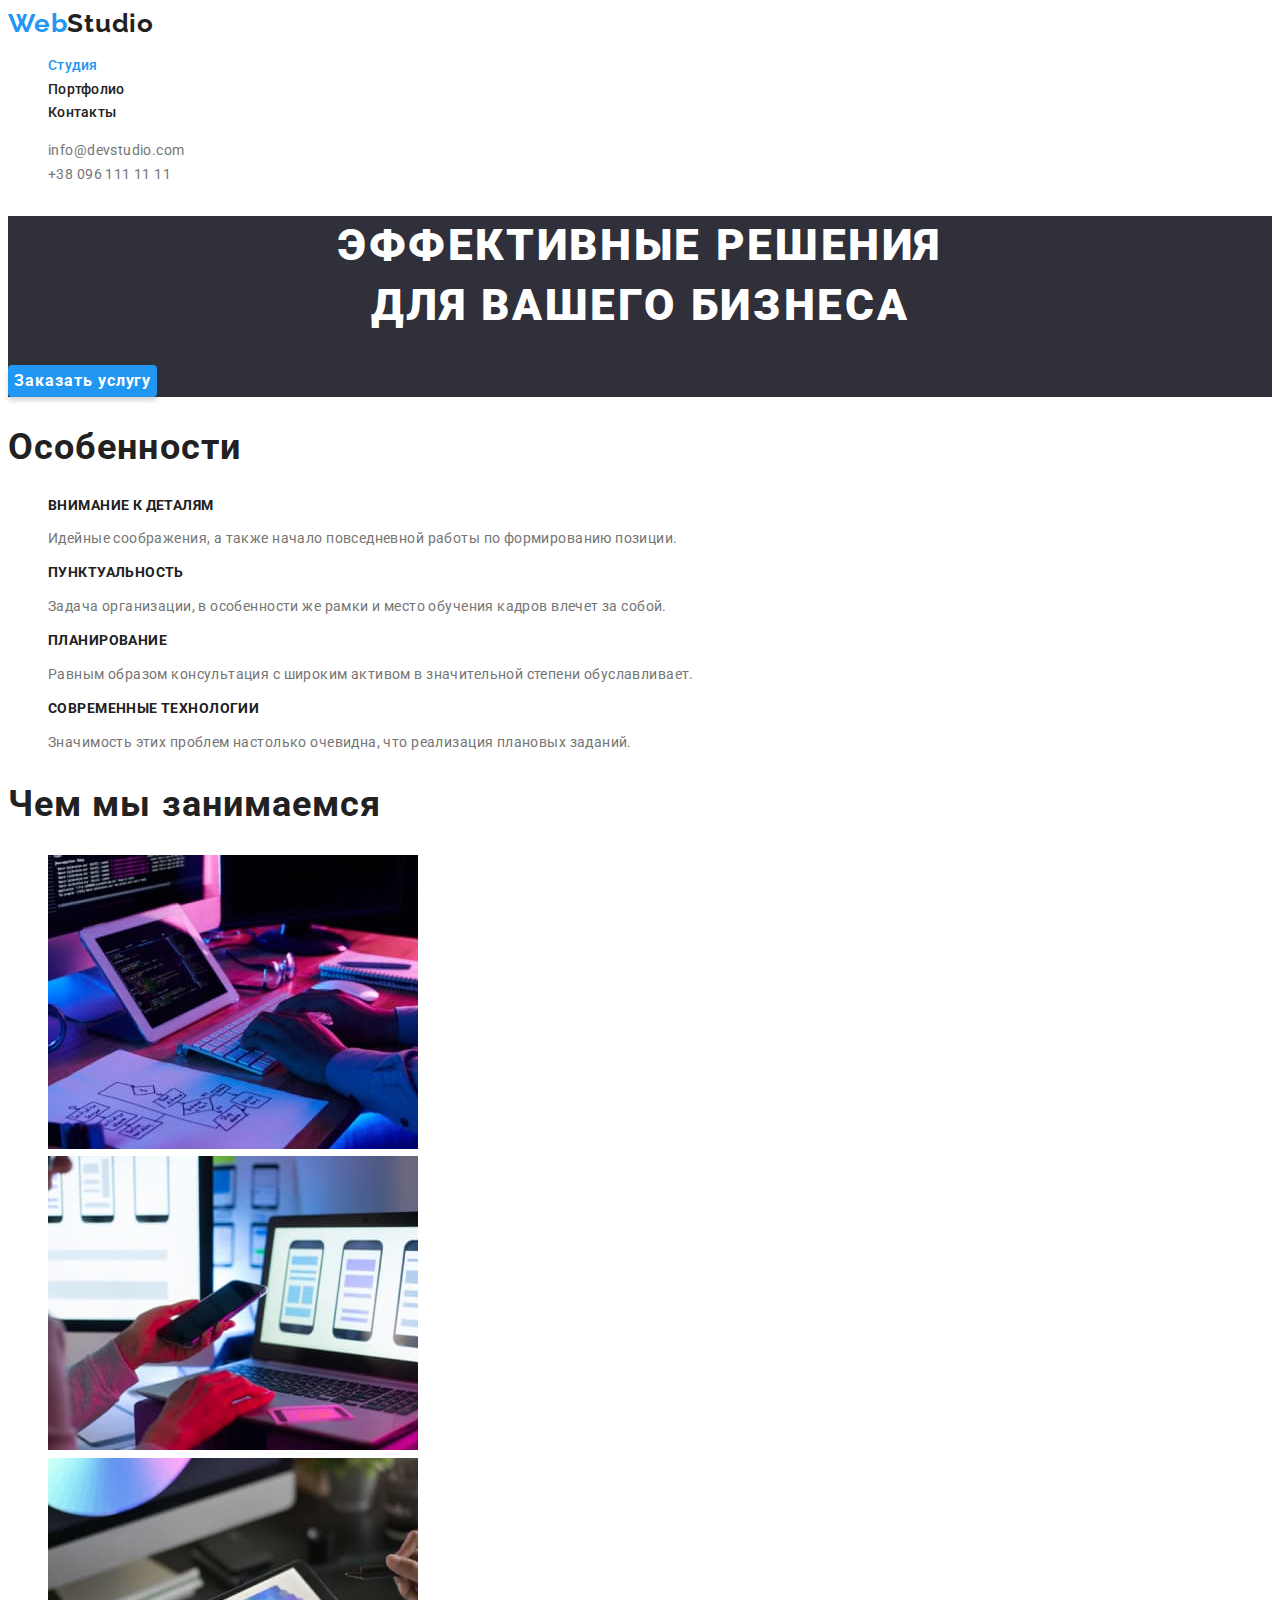
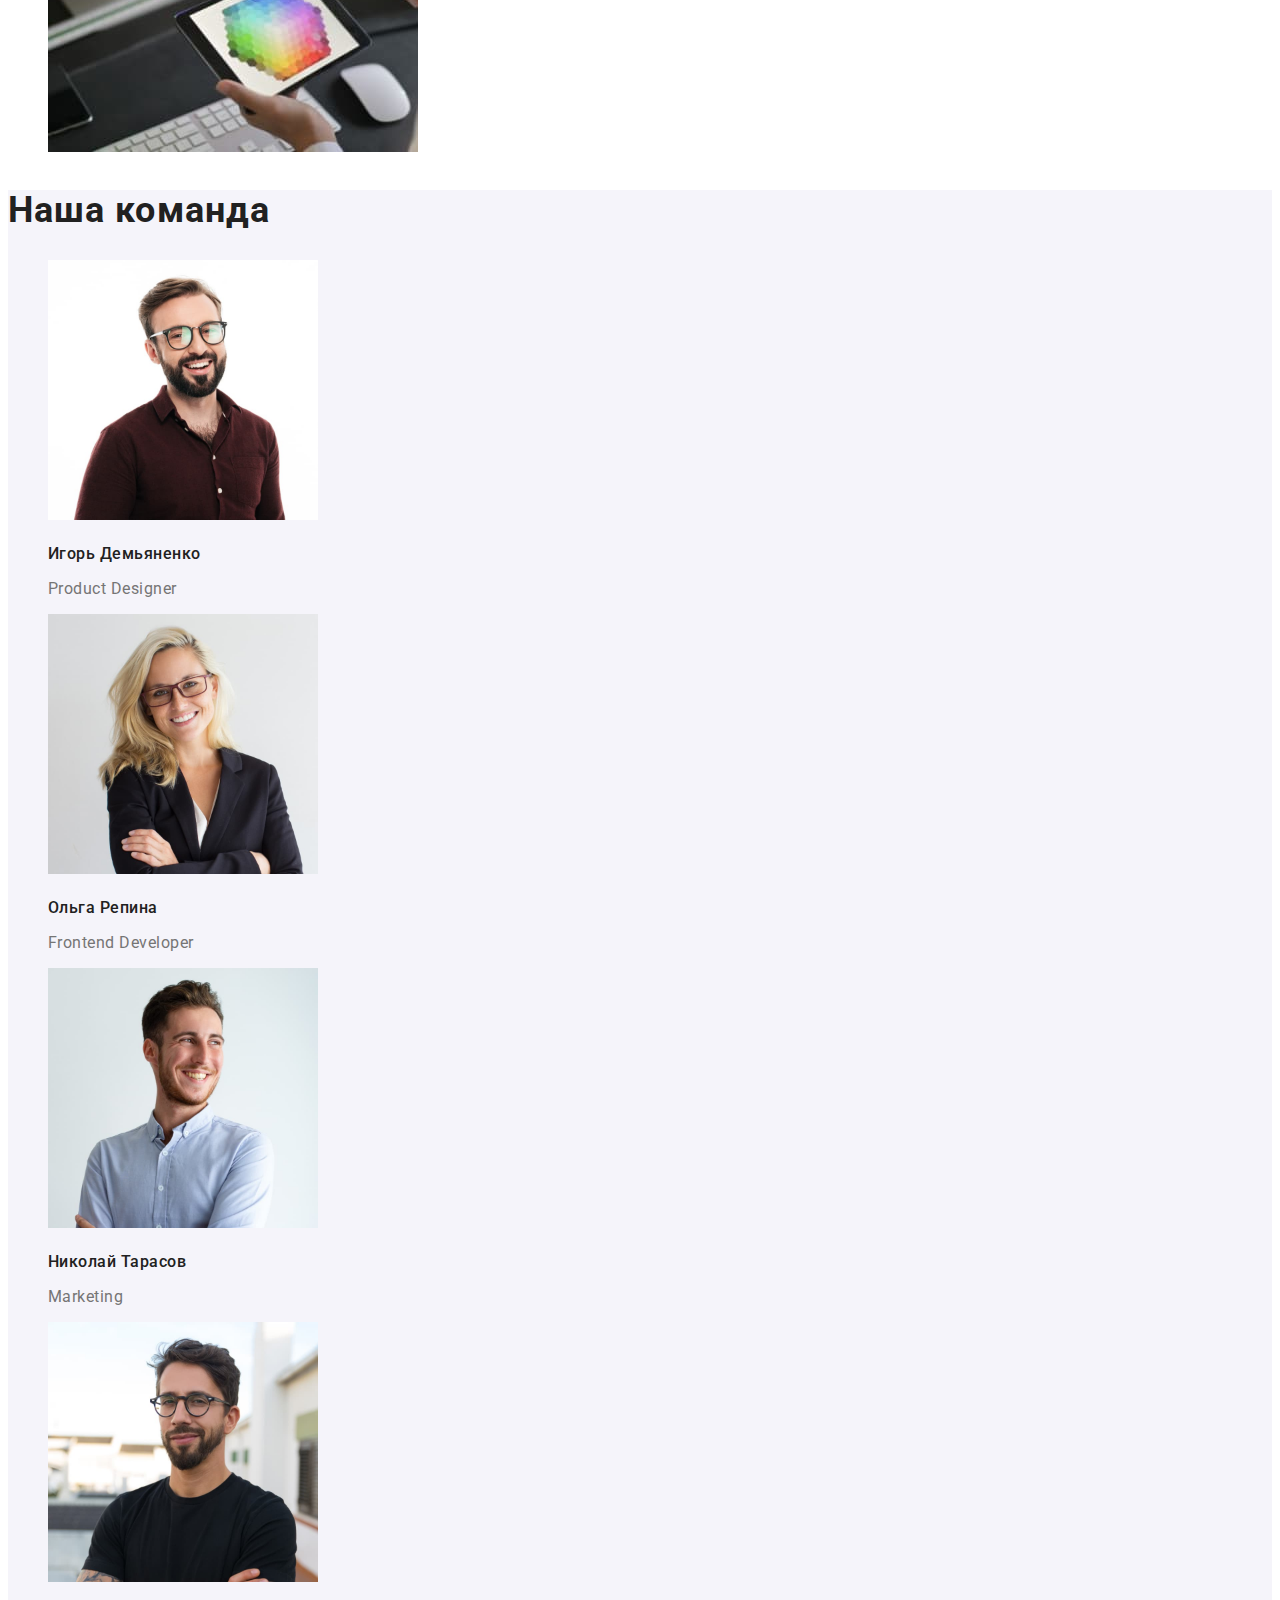
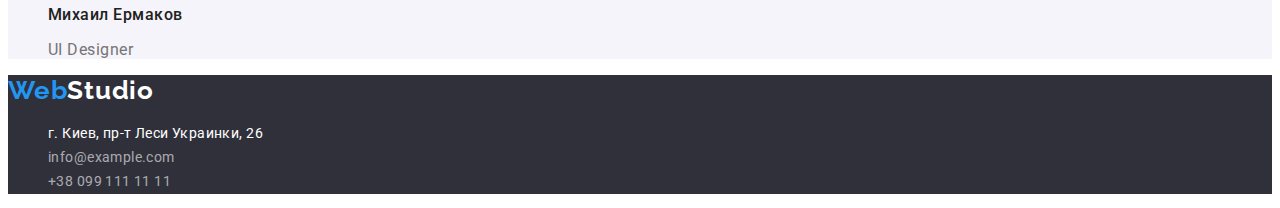
==== commit b332e860: "font-weith added" ====
--- a/index.html
+++ b/index.html
@@ -21,8 +21,8 @@
             </ul>
         </nav>
         <ul class="list">
-            <li><a class="link" lang="en" href="mailto:info@devstudio.com">info@devstudio.com</a></li>
-            <li><a class="link" href="tel:+380961111111">+38 096 111 11 11</a></li>
+            <li class="point"><a class="link" lang="en" href="mailto:info@devstudio.com">info@devstudio.com</a></li>
+            <li class="point"><a class="link" href="tel:+380961111111">+38 096 111 11 11</a></li>
         </ul>
     </header>
 
--- a/css/styles.css
+++ b/css/styles.css
@@ -37,6 +37,8 @@
 /* оформление логотипа  */
 
 .logo {
+  font-family: Raleway;
+  font-style: normal;
   font-weight: bold;
   font-size: 26px;
   line-height: 1.19;
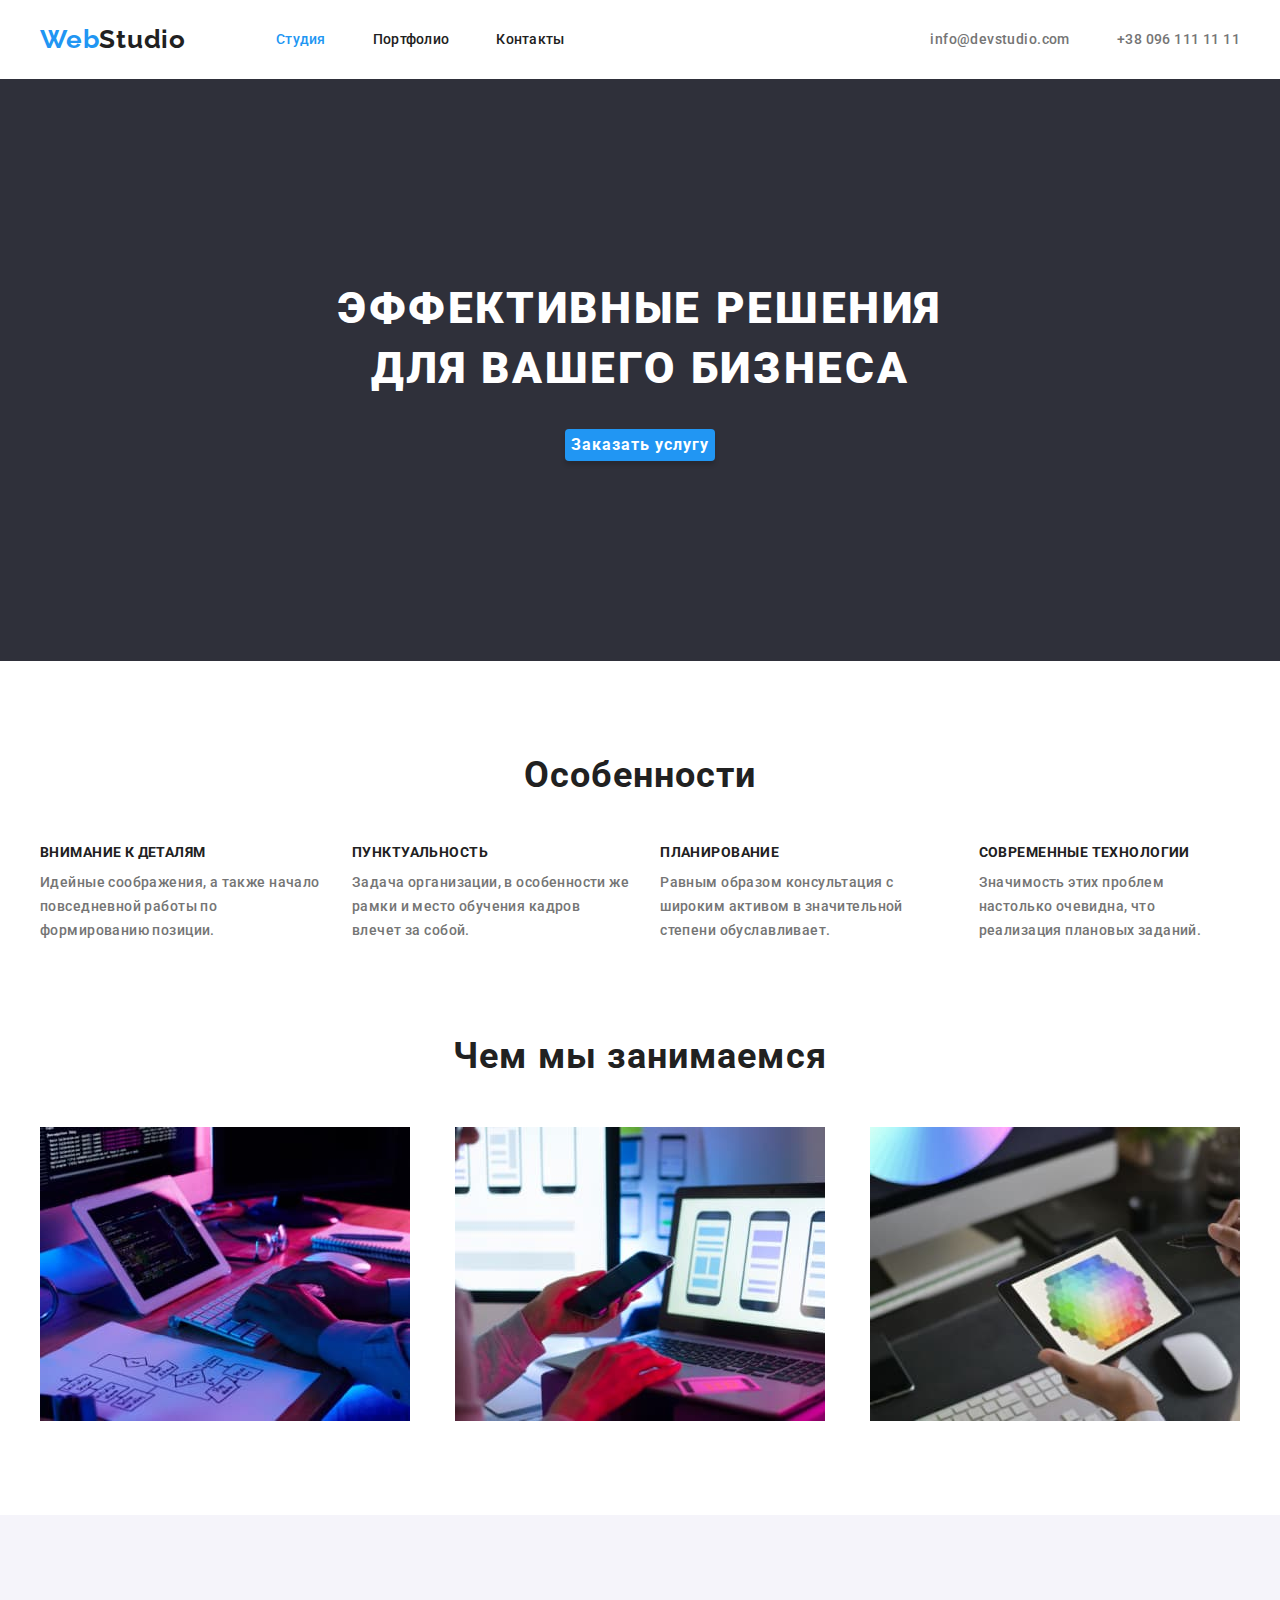
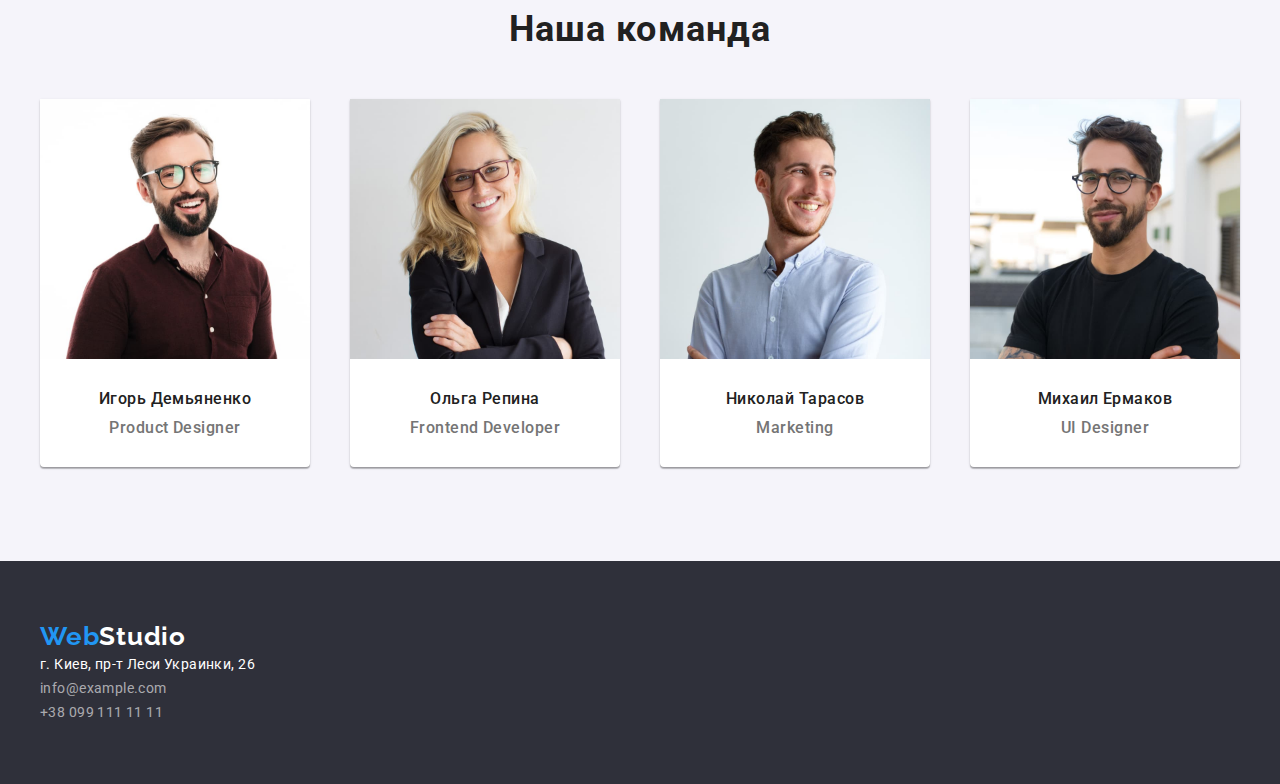
==== commit ec1e37ed: "updated index.html" ====
--- a/index.html
+++ b/index.html
@@ -5,25 +5,29 @@
     <meta http-equiv="X-UA-Compatible" content="IE=edge">
     <meta name="viewport" content="width=device-width, initial-scale=1.0">
     <title>WebStudio студия дизайна</title>
+    <link rel="stylesheet" href="https://cdnjs.cloudflare.com/ajax/libs/modern-normalize/1.0.0/modern-normalize.min.css" />
     <link href="https://fonts.googleapis.com/css2?family=Raleway:wght@700&family=Roboto:wght@400;500;700;900&display=swap"
         rel="stylesheet">
     <link rel="stylesheet" href="./css/styles.css">
 </head>
 <body>
+    
     <!--хедер-->
     <header class="header">
+        <div class="container">
        <nav class="navmenu"> 
            <a class="logo" lang="en" href="index.html"><span>Web</span>Studio</a>
             <ul class="list">
-            <li><a class="link current" href="index.html">Студия</a></li>
-            <li><a class="link" href="./portfolio.html">Портфолио</a></li>
-            <li><a class="link" href="">Контакты</a></li>
+            <li class="point"><a class="link current" href="index.html">Студия</a></li>
+            <li class="point"><a class="link" href="./portfolio.html">Портфолио</a></li>
+            <li class="point"><a class="link" href="">Контакты</a></li>
             </ul>
         </nav>
-        <ul class="list">
+        <ul class="list contact">
             <li class="point"><a class="link" lang="en" href="mailto:info@devstudio.com">info@devstudio.com</a></li>
             <li class="point"><a class="link" href="tel:+380961111111">+38 096 111 11 11</a></li>
         </ul>
+        </div>
     </header>
 
     <!--уникальный контент-->
@@ -31,28 +35,31 @@
 
     <!-- баннер герой -->
     <section class="banner">
+        <div class="container">
             <h1 class="title">Эффективные решения<br>
                 для вашего бизнеса</h1>
             <button class="order" type="button">Заказать услугу</button>
-    </section>
+        </div>
+        </section>
 
 <!-- Особенности -->
+<div class="container">
     <section class="section">
         <h2 class="title">Особенности</h2>
     <ul class="list">
-        <li>
+        <li class="point">
             <h3 class="title h3">Внимание к деталям</h3>
             <p  class="text">Идейные соображения, а также начало повседневной работы по формированию позиции.</p>
         </li>
-        <li>
+        <li class="point">
             <h3 class="title h3">Пунктуальность</h3>
             <p  class="text">Задача организации, в особенности же рамки и место обучения кадров влечет за собой.</p>
         </li>
-        <li>
+        <li class="point">
             <h3 class="title h3">Планирование</h3>
             <p  class="text">Равным образом консультация с широким активом в значительной степени обуславливает.</p>
         </li>
-        <li>
+        <li class="point">
             <h3 class="title h3">Современные технологии</h3>
             <p  class="text">Значимость этих проблем настолько очевидна, что реализация плановых заданий.</p>
         </li>
@@ -60,51 +67,56 @@
     </section>
 
 <!-- Чем мы занимаемся -->
-    <section class="section">
+    <section class="section wedoing">
         <h2 class="title">Чем мы занимаемся</h2>
         <ul class="list">
-            <li>
+            <li class="point">
                 <img src="./images/box-1.jpeg" alt="Работа на планшете" width="370">
             </li>
-            <li>
+            <li class="point">
                 <img src="./images/box-2.jpeg" alt="Синхронизация ПК и смартфона" width="370">
             </li>
-            <li>
+            <li class="point">
                 <img src="./images/box-3.jpeg" alt="Планшет" width="370">
             </li>
         </ul>
+    </div>
     </section>
 
 <!-- Наша команда -->
     <section class="section  team">
+        <div class="container">
         <h2 class="title">Наша команда</h2>
         <ul class="list">
-            <li>
+            <li class="point">
                 <img src="./images/img-1.jpeg" alt="Игорь Демьяненко" width="270">
                 <h3 class="team-title">Игорь Демьяненко</h3>
                 <p class="text" lang="en">Product Designer</p>
             </li>
-            <li>
+            <li class="point">
                 <img src="./images/img-2.jpeg" alt="Ольга Репина" width="270">
                 <h3 class="team-title">Ольга Репина</h3>
                 <p class="text" lang="en">Frontend Developer</p>
             </li>
-            <li>
+            <li class="point">
                 <img src="./images/img-3.jpeg" alt="Николай Тарасов" width="270">
                 <h3 class="team-title">Николай Тарасов</h3>
                 <p class="text" lang="en">Marketing</p>
             </li>
-            <li>
+            <li class="point">
                 <img src="./images/img-4.jpeg" alt="Михаил Ермаков" width="270">
                 <h3 class="team-title">Михаил Ермаков</h3>
                 <p class="text" lang="en">UI Designer</p>
             </li>
         </ul>
+        </div>
     </section>
+    
   </main>
 
     <!-- Подвал -->
     <footer class="footer">
+        <div class="container">
         <a class="logo" lang="en" href="/"><span>Web</span>Studio</a>
         <address class="contacts">
             <ul class="list">
@@ -114,6 +126,7 @@
             </ul>
             
         </address>
+        </div>
     </footer>
 
 
--- a/css/styles.css
+++ b/css/styles.css
@@ -27,16 +27,53 @@
   color: inherit;
   font-family: inherit;
   font-style: inherit;
+
+  margin: 0;
+  padding: 0;
 }
 .list {
   list-style: none;
+  padding: 0;
+  margin: 0;
+}
+img {
+  display: block;
+}
+
+ul,
+h1,
+h2,
+h3,
+h4,
+h5,
+h6,
+p {
+  padding: 0;
+  margin: 0;
 }
 button {
   cursor: pointer;
 }
+
+.link {
+  display: block;
+}
+
+/* хэдэр */
+.header {
+  padding-top: 24px;
+  padding-bottom: 24px;
+  border-bottom: 1px #ececec;
+}
+.header > .container {
+  display: flex;
+  justify-content: center;
+}
 /* оформление логотипа  */
 
 .logo {
+  display: flex;
+  align-items: center;
   font-family: Raleway;
   font-style: normal;
   font-weight: bold;
@@ -50,6 +87,25 @@
 }
 
 /* оформление меню хедера */
+.navmenu {
+  display: flex;
+}
+.header .list {
+  display: flex;
+  align-items: center;
+}
+.point {
+  font-weight: 500;
+}
+.navmenu .list {
+  margin-left: 90px;
+}
+.header .point {
+  margin-right: 47px;
+}
+.header .point:last-child {
+  margin-right: 0;
+}
 .navmenu .link {
   font-weight: 500;
   font-size: 14px;
@@ -57,6 +113,9 @@
   letter-spacing: 0.02em;
   color: var(--brand-color-third);
 }
+.list.contact {
+  margin-left: auto;
+}
 .header .link:active,
 .header .link:focus,
 .header .link:hover {
@@ -67,8 +126,17 @@
   color: var(--brand-color);
 }
 
+/* container  */
+.container {
+  width: 1200px;
+  margin: auto;
+}
+
 /* Оформление Баннера  */
 .banner {
+  padding-top: 200px;
+  padding-bottom: 200px;
+
   background-color: var(--brand-color-secondary);
 }
 /* заголовок баннера  */
@@ -84,13 +152,14 @@
 }
 /* кнопка заказать на баннере  */
 .banner .order {
+  display: block;
+  margin: 30px auto 0;
+
   font-family: inherit;
   font-weight: bold;
   font-size: 16px;
   line-height: 1.88;
 
-  align-items: center;
-  text-align: center;
   letter-spacing: 0.06em;
   color: var(--brand-white);
 
@@ -100,8 +169,31 @@
   border: transparent;
 }
 
+/* общее оформление секций  */
+.section {
+  justify-content: center;
+
+  padding-top: 94px;
+  padding-bottom: 94px;
+}
+.section .list {
+  display: flex;
+  justify-content: space-between;
+  align-items: center;
+}
+.section .point {
+  margin-right: 30px;
+}
+.section .point:last-child {
+  margin-right: 0;
+}
+
 /* Главный заголовок секций */
 .section .title {
+  margin-bottom: 50px;
+
+  text-align: center;
+
   font-weight: bold;
   font-size: 36px;
   line-height: 1.12;
@@ -110,8 +202,13 @@
 }
 
 /* секция Особенности  */
+
 /* заголовки  */
 .section .title.h3 {
+  margin-bottom: 10px;
+
+  text-align: left;
+
   font-weight: bold;
   font-size: 14px;
   line-height: 1.14;
@@ -121,14 +218,28 @@
 }
 
 /* секция Чем мы занимаемся  */
-/* -  */
+.section.wedoing {
+  padding-top: 0;
+}
 
 /* секция Наша Команда  */
 
 .section.team {
   background-color: #f5f4fa;
 }
+.section.team .point {
+  background-color: var(--brand-white);
+  padding-bottom: 30px;
+
+  box-shadow: 0px 1px 3px rgba(0, 0, 0, 0.12), 0px 1px 1px rgba(0, 0, 0, 0.14),
+    0px 2px 1px rgba(0, 0, 0, 0.2);
+  border-radius: 0px 0px 4px 4px;
+}
 .team-title {
+  margin-top: 30px;
+
+  text-align: center;
+
   font-weight: 500;
   font-size: 16px;
   line-height: 1.19;
@@ -136,6 +247,9 @@
   color: var(--brand-color-third);
 }
 .section.team .text {
+  margin-top: 10px;
+  text-align: center;
+
   font-size: 16px;
   line-height: 1.19;
   letter-spacing: 0.03em;
@@ -146,6 +260,9 @@
 /* футер  */
 .footer {
   background-color: var(--brand-color-secondary);
+
+  padding-top: 60px;
+  padding-bottom: 60px;
 }
 .footer .logo {
   color: var(--brand-white);
@@ -167,10 +284,30 @@
 }
 
 /* Страница Портфолио  */
-
+.container.portfolio {
+  padding-top: 94px;
+  padding-bottom: 94px;
+}
+.title.portfolio {
+  text-align: center;
+}
 /* Фильтра  */
-.filtrs .link {
+.list.filtrs {
+  display: flex;
+  justify-content: center;
+}
+.list.filtrs .point {
+  margin-right: 10px;
+}
+.list.filtrs .point:last-child {
+  margin-right: 0;
+}
+
+.list.filtrs .link {
+  padding: 6px 22px;
+
   background: #f5f4fa;
+
   border-radius: 4px;
   border: transparent;
 
@@ -181,15 +318,39 @@
   letter-spacing: 0.03em;
   color: var(--brand-color-third);
 }
+
 .filtrs .link:active,
 .filtrs .link:focus,
 .filtrs .link:hover {
   background-color: var(--brand-color);
   color: var(--brand-white);
+  border-radius: 4px;
 }
 
 /* Портфолио список  */
+.list.portfolio {
+  display: flex;
+  flex-wrap: wrap;
+  justify-content: space-between;
+  margin-top: 34px;
+}
+
+.list.portfolio .point {
+  margin-bottom: 30px;
+
+  background-color: var(--brand-white);
+
+  border: 1px solid #eeeeee;
+}
+.list.list.portfolio .point:nth-last-child(-n + 3) {
+  margin-bottom: 0;
+}
+
 .portfolio .title {
+  margin-top: 20px;
+  margin-left: 24px;
+  margin-right: 24px;
+
   font-weight: bold;
   font-size: 18px;
   line-height: 2;
@@ -198,6 +359,11 @@
   color: var(--brand-color-third);
 }
 .portfolio .text {
+  margin-top: 4px;
+  margin-left: 24px;
+  margin-bottom: 20px;
+  margin-right: 24px;
+
   font-size: 16px;
   line-height: 1.87;
 
